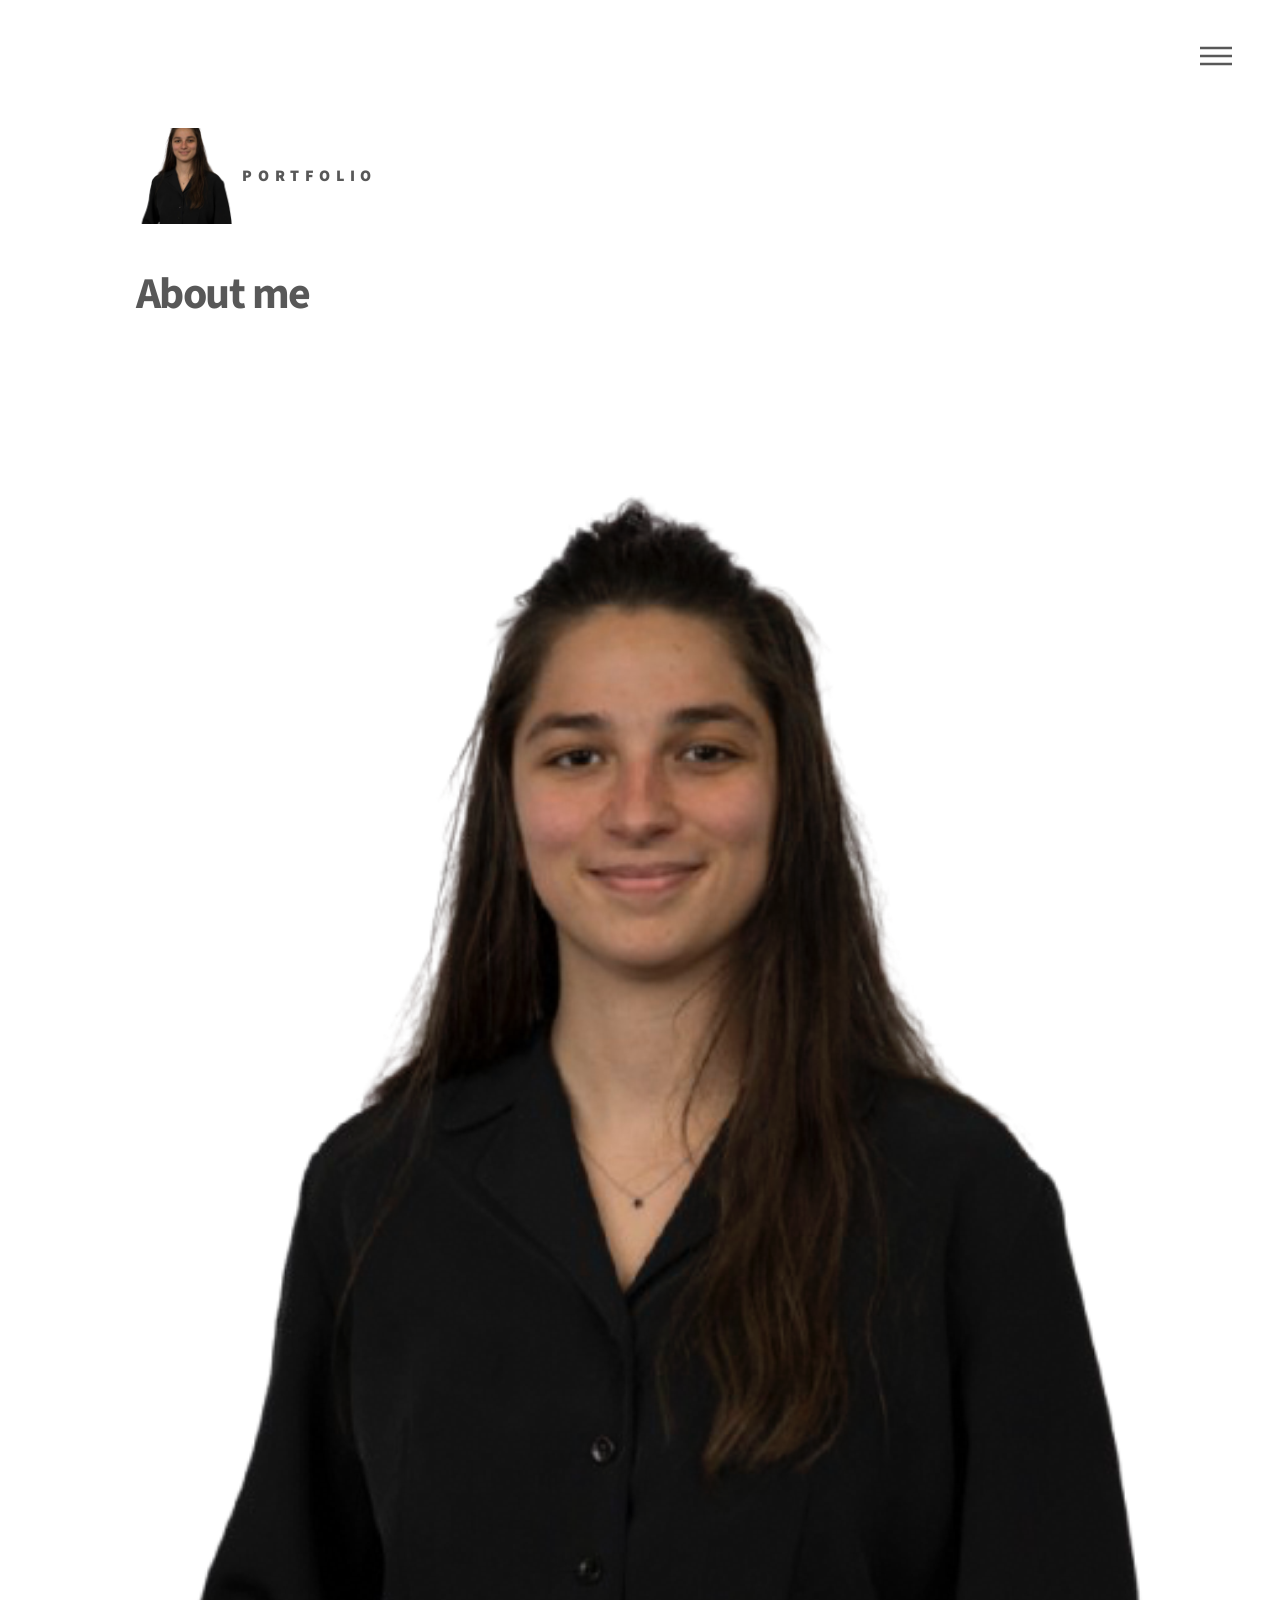
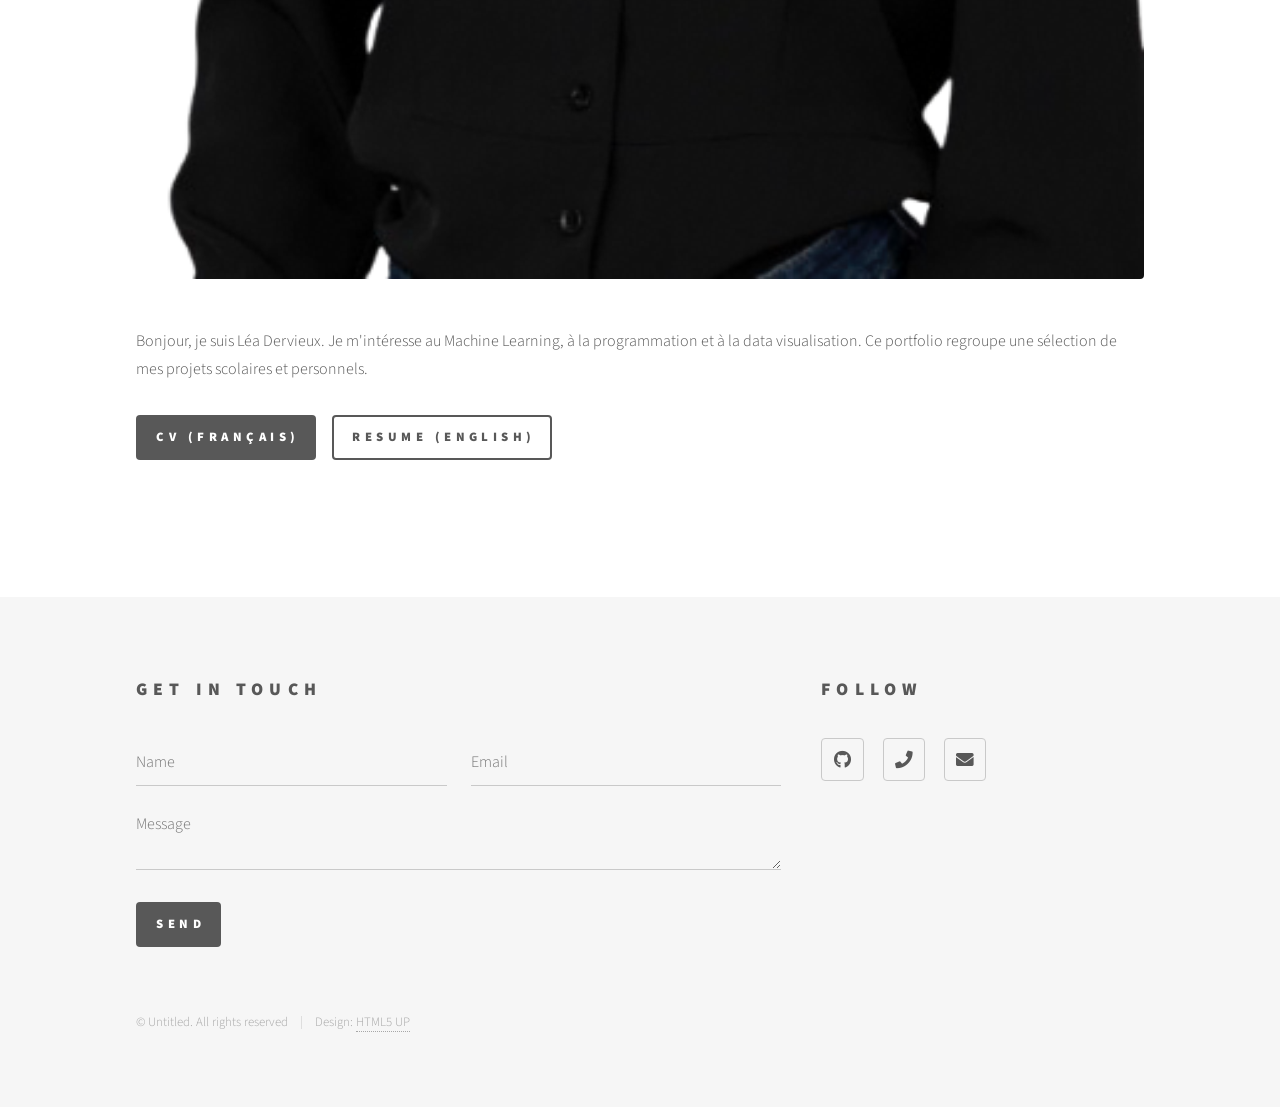
==== about.html @ 0066f22c "Add about.html for portfolio introduction" ====
<!DOCTYPE HTML>
<!--
	Phantom by HTML5 UP
	html5up.net | @ajlkn
	Free for personal and commercial use under the CCA 3.0 license (html5up.net/license)
-->
<html>
	<head>
		<title>About me - Portfolio Léa Dervieux</title>
		<meta charset="utf-8" />
		<meta name="viewport" content="width=device-width, initial-scale=1, user-scalable=no" />
		<link rel="stylesheet" href="assets/css/main.css" />
		<noscript><link rel="stylesheet" href="assets/css/noscript.css" /></noscript>
	</head>
	<body class="is-preload">
		<!-- Wrapper -->
			<div id="wrapper">

				<!-- Header -->
					<header id="header">
						<div class="inner">

							<!-- Logo -->
								<a href="index.html" class="logo">
									<span class="symbol"><img src="images/pic.png" alt="" /></span><span class="title">Portfolio</span>
								</a>

							<!-- Nav -->
								<nav>
									<ul>
										<li><a href="#menu">Menu</a></li>
									</ul>
								</nav>

						</div>
					</header>

				<!-- Menu -->
					<nav id="menu">
						<h2>Menu</h2>
						<ul>
							<li><a href="index.html">Home</a></li>
							<li><a href="about.html">About me</a></li>
							<li><a href="CV.pdf" target="_blank">French Resume</a></li>
							<li><a href="Resume-DERVIEUX.pdf" target="_blank">English Resume</a></li>
						</ul>
					</nav>

				<!-- Main -->
					<div id="main">
						<div class="inner">
							<header>
								<h1>About me</h1>
							</header>

							<span class="image main"><img src="images/pic.png" alt="" /></span>

							<p>
								<!-- Remplace ce texte par ta présentation : ton parcours, ce que tu étudies,
								     les domaines qui t'intéressent (Machine Learning, data, programmation...),
								     et ce que tu cherches (stage, alternance, contact...). -->
								Bonjour, je suis Léa Dervieux. Je m'intéresse au Machine Learning, à la
								programmation et à la data visualisation. Ce portfolio regroupe une sélection
								de mes projets scolaires et personnels.
							</p>

							<ul class="actions">
								<li><a href="CV.pdf" target="_blank" class="button primary">CV (français)</a></li>
								<li><a href="Resume-DERVIEUX.pdf" target="_blank" class="button">Resume (English)</a></li>
							</ul>
						</div>
					</div>

				<!-- Footer -->
					<footer id="footer">
						<div class="inner">
							<section>
								<h2>Get in touch</h2>
								<form method="post" action="#">
									<div class="fields">
										<div class="field half">
											<input type="text" name="name" id="name" placeholder="Name" />
										</div>
										<div class="field half">
											<input type="email" name="email" id="email" placeholder="Email" />
										</div>
										<div class="field">
											<textarea name="message" id="message" placeholder="Message"></textarea>
										</div>
									</div>
									<ul class="actions">
										<li><input type="submit" value="Send" class="primary" /></li>
									</ul>
								</form>
							</section>
							<section>
								<h2>Follow</h2>
								<ul class="icons">
									<li><a href="https://github.com/leadervieux" class="icon brands style2 fa-github" target="_blank"><span class="label">GitHub</span></a></li>
									<li><a href="#" class="icon solid style2 fa-phone"><span class="label">Phone</span></a></li>
									<li><a href="#" class="icon solid style2 fa-envelope"><span class="label">Email</span></a></li>
								</ul>
							</section>
							<ul class="copyright">
								<li>&copy; Untitled. All rights reserved</li><li>Design: <a href="http://html5up.net">HTML5 UP</a></li>
							</ul>
						</div>
					</footer>

			</div>

		<!-- Scripts -->
			<script src="assets/js/jquery.min.js"></script>
			<script src="assets/js/browser.min.js"></script>
			<script src="assets/js/breakpoints.min.js"></script>
			<script src="assets/js/util.js"></script>
			<script src="assets/js/main.js"></script>

	</body>
</html>
---- assets/css/main.css ----
@import url(fontawesome-all.min.css);
@import url("https://fonts.googleapis.com/css?family=Source+Sans+Pro:300,700,900");

/*
	Phantom by HTML5 UP
	html5up.net | @ajlkn
	Free for personal and commercial use under the CCA 3.0 license (html5up.net/license)
*/

html, body, div, span, applet, object,
iframe, h1, h2, h3, h4, h5, h6, p, blockquote,
pre, a, abbr, acronym, address, big, cite,
code, del, dfn, em, img, ins, kbd, q, s, samp,
small, strike, strong, sub, sup, tt, var, b,
u, i, center, dl, dt, dd, ol, ul, li, fieldset,
form, label, legend, table, caption, tbody,
tfoot, thead, tr, th, td, article, aside,
canvas, details, embed, figure, figcaption,
footer, header, hgroup, menu, nav, output, ruby,
section, summary, time, mark, audio, video {
	margin: 0;
	padding: 0;
	border: 0;
	font-size: 100%;
	font: inherit;
	vertical-align: baseline;}

article, aside, details, figcaption, figure,
footer, header, hgroup, menu, nav, section {
	display: block;}

body {
	line-height: 1;
}

ol, ul {
	list-style: none;
}

blockquote, q {
	quotes: none;
}

	blockquote:before, blockquote:after, q:before, q:after {
		content: '';
		content: none;
	}

table {
	border-collapse: collapse;
	border-spacing: 0;
}

body {
	-webkit-text-size-adjust: none;
}

mark {
	background-color: transparent;
	color: inherit;
}

input::-moz-focus-inner {
	border: 0;
	padding: 0;
}

input, select, textarea {
	-moz-appearance: none;
	-webkit-appearance: none;
	-ms-appearance: none;
	appearance: none;
}

/* Basic */

	@-ms-viewport {
		width: device-width;
	}

	body {
		-ms-overflow-style: scrollbar;
	}

	@media screen and (max-width: 480px) {

		html, body {
			min-width: 320px;
		}

	}

	html {
		box-sizing: border-box;
	}

	*, *:before, *:after {
		box-sizing: inherit;
	}

	body {
		background: #ffffff;
	}

		body.is-preload *, body.is-preload *:before, body.is-preload *:after {
			-moz-animation: none !important;
			-webkit-animation: none !important;
			-ms-animation: none !important;
			animation: none !important;
			-moz-transition: none !important;
			-webkit-transition: none !important;
			-ms-transition: none !important;
			transition: none !important;
		}

/* Type */

	body, input, select, textarea {
		color: #585858;
		font-family: "Source Sans Pro", Helvetica, sans-serif;
		font-size: 16pt;
		font-weight: 300;
		line-height: 1.75;
	}

		@media screen and (max-width: 1680px) {

			body, input, select, textarea {
				font-size: 14pt;
			}

		}

		@media screen and (max-width: 1280px) {

			body, input, select, textarea {
				font-size: 12pt;
			}

		}

	a {
		-moz-transition: border-bottom-color 0.2s ease, color 0.2s ease;
		-webkit-transition: border-bottom-color 0.2s ease, color 0.2s ease;
		-ms-transition: border-bottom-color 0.2s ease, color 0.2s ease;
		transition: border-bottom-color 0.2s ease, color 0.2s ease;
		text-decoration: none;
		color: #585858;
		border-bottom: dotted 1px rgba(88, 88, 88, 0.5);
	}

		a:hover {
			border-bottom-color: transparent;
			color: #f2849e !important;
		}

	strong, b {
		font-weight: 900;
	}

	em, i {
		font-style: italic;
	}

	p {
		margin: 0 0 2em 0;
	}

	h1 {
		font-size: 2.75em;
		font-weight: 700;
		line-height: 1.3;
		margin: 0 0 1em 0;
		letter-spacing: -0.035em;
	}

		h1 a {
			color: inherit;
		}

		@media screen and (max-width: 736px) {

			h1 {
				font-size: 2em;
				margin: 0 0 1em 0;
			}

		}

		@media screen and (max-width: 360px) {

			h1 {
				font-size: 1.75em;
			}

		}

	h2, h3, h4, h5, h6 {
		font-weight: 900;
		line-height: 1.5;
		margin: 0 0 2em 0;
		text-transform: uppercase;
		letter-spacing: 0.35em;
	}

		h2 a, h3 a, h4 a, h5 a, h6 a {
			color: inherit;
		}

	h2 {
		font-size: 1.1em;
	}

	h3 {
		font-size: 1em;
	}

	h4 {
		font-size: 0.8em;
	}

	h5 {
		font-size: 0.8em;
	}

	h6 {
		font-size: 0.8em;
	}

	@media screen and (max-width: 980px) {

		h1 br, h2 br, h3 br, h4 br, h5 br, h6 br {
			display: none;
		}

	}

	@media screen and (max-width: 736px) {

		h2 {
			font-size: 1em;
		}

		h3 {
			font-size: 0.8em;
		}

	}

	sub {
		font-size: 0.8em;
		position: relative;
		top: 0.5em;
	}

	sup {
		font-size: 0.8em;
		position: relative;
		top: -0.5em;
	}

	blockquote {
		border-left: solid 4px #c9c9c9;
		font-style: italic;
		margin: 0 0 2em 0;
		padding: 0.5em 0 0.5em 2em;
	}

	code {
		background: rgba(144, 144, 144, 0.075);
		border-radius: 4px;
		border: solid 1px #c9c9c9;
		font-family: "Courier New", monospace;
		font-size: 0.9em;
		margin: 0 0.25em;
		padding: 0.25em 0.65em;
	}

	pre {
		-webkit-overflow-scrolling: touch;
		font-family: "Courier New", monospace;
		font-size: 0.9em;
		margin: 0 0 2em 0;
	}

		pre code {
			display: block;
			line-height: 1.75;
			padding: 1em 1.5em;
			overflow-x: auto;
		}

	hr {
		border: 0;
		border-bottom: solid 1px #c9c9c9;
		margin: 2em 0;
	}

		hr.major {
			margin: 3em 0;
		}

	.align-left {
		text-align: left;
	}

	.align-center {
		text-align: center;
	}

	.align-right {
		text-align: right;
	}

/* Row */

	.row {
		display: flex;
		flex-wrap: wrap;
		box-sizing: border-box;
		align-items: stretch;
	}

		.row > * {
			box-sizing: border-box;
		}

		.row.gtr-uniform > * > :last-child {
			margin-bottom: 0;
		}

		.row.aln-left {
			justify-content: flex-start;
		}

		.row.aln-center {
			justify-content: center;
		}

		.row.aln-right {
			justify-content: flex-end;
		}

		.row.aln-top {
			align-items: flex-start;
		}

		.row.aln-middle {
			align-items: center;
		}

		.row.aln-bottom {
			align-items: flex-end;
		}

		.row > .imp {
			order: -1;
		}

		.row > .col-1 {
			width: 8.33333%;
		}

		.row > .off-1 {
			margin-left: 8.33333%;
		}

		.row > .col-2 {
			width: 16.66667%;
		}

		.row > .off-2 {
			margin-left: 16.66667%;
		}

		.row > .col-3 {
			width: 25%;
		}

		.row > .off-3 {
			margin-left: 25%;
		}

		.row > .col-4 {
			width: 33.33333%;
		}

		.row > .off-4 {
			margin-left: 33.33333%;
		}

		.row > .col-5 {
			width: 41.66667%;
		}

		.row > .off-5 {
			margin-left: 41.66667%;
		}

		.row > .col-6 {
			width: 50%;
		}

		.row > .off-6 {
			margin-left: 50%;
		}

		.row > .col-7 {
			width: 58.33333%;
		}

		.row > .off-7 {
			margin-left: 58.33333%;
		}

		.row > .col-8 {
			width: 66.66667%;
		}

		.row > .off-8 {
			margin-left: 66.66667%;
		}

		.row > .col-9 {
			width: 75%;
		}

		.row > .off-9 {
			margin-left: 75%;
		}

		.row > .col-10 {
			width: 83.33333%;
		}

		.row > .off-10 {
			margin-left: 83.33333%;
		}

		.row > .col-11 {
			width: 91.66667%;
		}

		.row > .off-11 {
			margin-left: 91.66667%;
		}

		.row > .col-12 {
			width: 100%;
		}

		.row > .off-12 {
			margin-left: 100%;
		}

		.row.gtr-0 {
			margin-top: 0;
			margin-left: 0em;
		}

			.row.gtr-0 > * {
				padding: 0 0 0 0em;
			}

			.row.gtr-0.gtr-uniform {
				margin-top: 0em;
			}

				.row.gtr-0.gtr-uniform > * {
					padding-top: 0em;
				}

		.row.gtr-25 {
			margin-top: 0;
			margin-left: -0.5em;
		}

			.row.gtr-25 > * {
				padding: 0 0 0 0.5em;
			}

			.row.gtr-25.gtr-uniform {
				margin-top: -0.5em;
			}

				.row.gtr-25.gtr-uniform > * {
					padding-top: 0.5em;
				}

		.row.gtr-50 {
			margin-top: 0;
			margin-left: -1em;
		}

			.row.gtr-50 > * {
				padding: 0 0 0 1em;
			}

			.row.gtr-50.gtr-uniform {
				margin-top: -1em;
			}

				.row.gtr-50.gtr-uniform > * {
					padding-top: 1em;
				}

		.row {
			margin-top: 0;
			margin-left: -2em;
		}

			.row > * {
				padding: 0 0 0 2em;
			}

			.row.gtr-uniform {
				margin-top: -2em;
			}

				.row.gtr-uniform > * {
					padding-top: 2em;
				}

		.row.gtr-150 {
			margin-top: 0;
			margin-left: -3em;
		}

			.row.gtr-150 > * {
				padding: 0 0 0 3em;
			}

			.row.gtr-150.gtr-uniform {
				margin-top: -3em;
			}

				.row.gtr-150.gtr-uniform > * {
					padding-top: 3em;
				}

		.row.gtr-200 {
			margin-top: 0;
			margin-left: -4em;
		}

			.row.gtr-200 > * {
				padding: 0 0 0 4em;
			}

			.row.gtr-200.gtr-uniform {
				margin-top: -4em;
			}

				.row.gtr-200.gtr-uniform > * {
					padding-top: 4em;
				}

		@media screen and (max-width: 1680px) {

			.row {
				display: flex;
				flex-wrap: wrap;
				box-sizing: border-box;
				align-items: stretch;
			}

				.row > * {
					box-sizing: border-box;
				}

				.row.gtr-uniform > * > :last-child {
					margin-bottom: 0;
				}

				.row.aln-left {
					justify-content: flex-start;
				}

				.row.aln-center {
					justify-content: center;
				}

				.row.aln-right {
					justify-content: flex-end;
				}

				.row.aln-top {
					align-items: flex-start;
				}

				.row.aln-middle {
					align-items: center;
				}

				.row.aln-bottom {
					align-items: flex-end;
				}

				.row > .imp-xlarge {
					order: -1;
				}

				.row > .col-1-xlarge {
					width: 8.33333%;
				}

				.row > .off-1-xlarge {
					margin-left: 8.33333%;
				}

				.row > .col-2-xlarge {
					width: 16.66667%;
				}

				.row > .off-2-xlarge {
					margin-left: 16.66667%;
				}

				.row > .col-3-xlarge {
					width: 25%;
				}

				.row > .off-3-xlarge {
					margin-left: 25%;
				}

				.row > .col-4-xlarge {
					width: 33.33333%;
				}

				.row > .off-4-xlarge {
					margin-left: 33.33333%;
				}

				.row > .col-5-xlarge {
					width: 41.66667%;
				}

				.row > .off-5-xlarge {
					margin-left: 41.66667%;
				}

				.row > .col-6-xlarge {
					width: 50%;
				}

				.row > .off-6-xlarge {
					margin-left: 50%;
				}

				.row > .col-7-xlarge {
					width: 58.33333%;
				}

				.row > .off-7-xlarge {
					margin-left: 58.33333%;
				}

				.row > .col-8-xlarge {
					width: 66.66667%;
				}

				.row > .off-8-xlarge {
					margin-left: 66.66667%;
				}

				.row > .col-9-xlarge {
					width: 75%;
				}

				.row > .off-9-xlarge {
					margin-left: 75%;
				}

				.row > .col-10-xlarge {
					width: 83.33333%;
				}

				.row > .off-10-xlarge {
					margin-left: 83.33333%;
				}

				.row > .col-11-xlarge {
					width: 91.66667%;
				}

				.row > .off-11-xlarge {
					margin-left: 91.66667%;
				}

				.row > .col-12-xlarge {
					width: 100%;
				}

				.row > .off-12-xlarge {
					margin-left: 100%;
				}

				.row.gtr-0 {
					margin-top: 0;
					margin-left: 0em;
				}

					.row.gtr-0 > * {
						padding: 0 0 0 0em;
					}

					.row.gtr-0.gtr-uniform {
						margin-top: 0em;
					}

						.row.gtr-0.gtr-uniform > * {
							padding-top: 0em;
						}

				.row.gtr-25 {
					margin-top: 0;
					margin-left: -0.5em;
				}

					.row.gtr-25 > * {
						padding: 0 0 0 0.5em;
					}

					.row.gtr-25.gtr-uniform {
						margin-top: -0.5em;
					}

						.row.gtr-25.gtr-uniform > * {
							padding-top: 0.5em;
						}

				.row.gtr-50 {
					margin-top: 0;
					margin-left: -1em;
				}

					.row.gtr-50 > * {
						padding: 0 0 0 1em;
					}

					.row.gtr-50.gtr-uniform {
						margin-top: -1em;
					}

						.row.gtr-50.gtr-uniform > * {
							padding-top: 1em;
						}

				.row {
					margin-top: 0;
					margin-left: -2em;
				}

					.row > * {
						padding: 0 0 0 2em;
					}

					.row.gtr-uniform {
						margin-top: -2em;
					}

						.row.gtr-uniform > * {
							padding-top: 2em;
						}

				.row.gtr-150 {
					margin-top: 0;
					margin-left: -3em;
				}

					.row.gtr-150 > * {
						padding: 0 0 0 3em;
					}

					.row.gtr-150.gtr-uniform {
						margin-top: -3em;
					}

						.row.gtr-150.gtr-uniform > * {
							padding-top: 3em;
						}

				.row.gtr-200 {
					margin-top: 0;
					margin-left: -4em;
				}

					.row.gtr-200 > * {
						padding: 0 0 0 4em;
					}

					.row.gtr-200.gtr-uniform {
						margin-top: -4em;
					}

						.row.gtr-200.gtr-uniform > * {
							padding-top: 4em;
						}

		}

		@media screen and (max-width: 1280px) {

			.row {
				display: flex;
				flex-wrap: wrap;
				box-sizing: border-box;
				align-items: stretch;
			}

				.row > * {
					box-sizing: border-box;
				}

				.row.gtr-uniform > * > :last-child {
					margin-bottom: 0;
				}

				.row.aln-left {
					justify-content: flex-start;
				}

				.row.aln-center {
					justify-content: center;
				}

				.row.aln-right {
					justify-content: flex-end;
				}

				.row.aln-top {
					align-items: flex-start;
				}

				.row.aln-middle {
					align-items: center;
				}

				.row.aln-bottom {
					align-items: flex-end;
				}

				.row > .imp-large {
					order: -1;
				}

				.row > .col-1-large {
					width: 8.33333%;
				}

				.row > .off-1-large {
					margin-left: 8.33333%;
				}

				.row > .col-2-large {
					width: 16.66667%;
				}

				.row > .off-2-large {
					margin-left: 16.66667%;
				}

				.row > .col-3-large {
					width: 25%;
				}

				.row > .off-3-large {
					margin-left: 25%;
				}

				.row > .col-4-large {
					width: 33.33333%;
				}

				.row > .off-4-large {
					margin-left: 33.33333%;
				}

				.row > .col-5-large {
					width: 41.66667%;
				}

				.row > .off-5-large {
					margin-left: 41.66667%;
				}

				.row > .col-6-large {
					width: 50%;
				}

				.row > .off-6-large {
					margin-left: 50%;
				}

				.row > .col-7-large {
					width: 58.33333%;
				}

				.row > .off-7-large {
					margin-left: 58.33333%;
				}

				.row > .col-8-large {
					width: 66.66667%;
				}

				.row > .off-8-large {
					margin-left: 66.66667%;
				}

				.row > .col-9-large {
					width: 75%;
				}

				.row > .off-9-large {
					margin-left: 75%;
				}

				.row > .col-10-large {
					width: 83.33333%;
				}

				.row > .off-10-large {
					margin-left: 83.33333%;
				}

				.row > .col-11-large {
					width: 91.66667%;
				}

				.row > .off-11-large {
					margin-left: 91.66667%;
				}

				.row > .col-12-large {
					width: 100%;
				}

				.row > .off-12-large {
					margin-left: 100%;
				}

				.row.gtr-0 {
					margin-top: 0;
					margin-left: 0em;
				}

					.row.gtr-0 > * {
						padding: 0 0 0 0em;
					}

					.row.gtr-0.gtr-uniform {
						margin-top: 0em;
					}

						.row.gtr-0.gtr-uniform > * {
							padding-top: 0em;
						}

				.row.gtr-25 {
					margin-top: 0;
					margin-left: -0.5em;
				}

					.row.gtr-25 > * {
						padding: 0 0 0 0.5em;
					}

					.row.gtr-25.gtr-uniform {
						margin-top: -0.5em;
					}

						.row.gtr-25.gtr-uniform > * {
							padding-top: 0.5em;
						}

				.row.gtr-50 {
					margin-top: 0;
					margin-left: -1em;
				}

					.row.gtr-50 > * {
						padding: 0 0 0 1em;
					}

					.row.gtr-50.gtr-uniform {
						margin-top: -1em;
					}

						.row.gtr-50.gtr-uniform > * {
							padding-top: 1em;
						}

				.row {
					margin-top: 0;
					margin-left: -2em;
				}

					.row > * {
						padding: 0 0 0 2em;
					}

					.row.gtr-uniform {
						margin-top: -2em;
					}

						.row.gtr-uniform > * {
							padding-top: 2em;
						}

				.row.gtr-150 {
					margin-top: 0;
					margin-left: -3em;
				}

					.row.gtr-150 > * {
						padding: 0 0 0 3em;
					}

					.row.gtr-150.gtr-uniform {
						margin-top: -3em;
					}

						.row.gtr-150.gtr-uniform > * {
							padding-top: 3em;
						}

				.row.gtr-200 {
					margin-top: 0;
					margin-left: -4em;
				}

					.row.gtr-200 > * {
						padding: 0 0 0 4em;
					}

					.row.gtr-200.gtr-uniform {
						margin-top: -4em;
					}

						.row.gtr-200.gtr-uniform > * {
							padding-top: 4em;
						}

		}

		@media screen and (max-width: 980px) {

			.row {
				display: flex;
				flex-wrap: wrap;
				box-sizing: border-box;
				align-items: stretch;
			}

				.row > * {
					box-sizing: border-box;
				}

				.row.gtr-uniform > * > :last-child {
					margin-bottom: 0;
				}

				.row.aln-left {
					justify-content: flex-start;
				}

				.row.aln-center {
					justify-content: center;
				}

				.row.aln-right {
					justify-content: flex-end;
				}

				.row.aln-top {
					align-items: flex-start;
				}

				.row.aln-middle {
					align-items: center;
				}

				.row.aln-bottom {
					align-items: flex-end;
				}

				.row > .imp-medium {
					order: -1;
				}

				.row > .col-1-medium {
					width: 8.33333%;
				}

				.row > .off-1-medium {
					margin-left: 8.33333%;
				}

				.row > .col-2-medium {
					width: 16.66667%;
				}

				.row > .off-2-medium {
					margin-left: 16.66667%;
				}

				.row > .col-3-medium {
					width: 25%;
				}

				.row > .off-3-medium {
					margin-left: 25%;
				}

				.row > .col-4-medium {
					width: 33.33333%;
				}

				.row > .off-4-medium {
					margin-left: 33.33333%;
				}

				.row > .col-5-medium {
					width: 41.66667%;
				}

				.row > .off-5-medium {
					margin-left: 41.66667%;
				}

				.row > .col-6-medium {
					width: 50%;
				}

				.row > .off-6-medium {
					margin-left: 50%;
				}

				.row > .col-7-medium {
					width: 58.33333%;
				}

				.row > .off-7-medium {
					margin-left: 58.33333%;
				}

				.row > .col-8-medium {
					width: 66.66667%;
				}

				.row > .off-8-medium {
					margin-left: 66.66667%;
				}

				.row > .col-9-medium {
					width: 75%;
				}

				.row > .off-9-medium {
					margin-left: 75%;
				}

				.row > .col-10-medium {
					width: 83.33333%;
				}

				.row > .off-10-medium {
					margin-left: 83.33333%;
				}

				.row > .col-11-medium {
					width: 91.66667%;
				}

				.row > .off-11-medium {
					margin-left: 91.66667%;
				}

				.row > .col-12-medium {
					width: 100%;
				}

				.row > .off-12-medium {
					margin-left: 100%;
				}

				.row.gtr-0 {
					margin-top: 0;
					margin-left: 0em;
				}

					.row.gtr-0 > * {
						padding: 0 0 0 0em;
					}

					.row.gtr-0.gtr-uniform {
						margin-top: 0em;
					}

						.row.gtr-0.gtr-uniform > * {
							padding-top: 0em;
						}

				.row.gtr-25 {
					margin-top: 0;
					margin-left: -0.375em;
				}

					.row.gtr-25 > * {
						padding: 0 0 0 0.375em;
					}

					.row.gtr-25.gtr-uniform {
						margin-top: -0.375em;
					}

						.row.gtr-25.gtr-uniform > * {
							padding-top: 0.375em;
						}

				.row.gtr-50 {
					margin-top: 0;
					margin-left: -0.75em;
				}

					.row.gtr-50 > * {
						padding: 0 0 0 0.75em;
					}

					.row.gtr-50.gtr-uniform {
						margin-top: -0.75em;
					}

						.row.gtr-50.gtr-uniform > * {
							padding-top: 0.75em;
						}

				.row {
					margin-top: 0;
					margin-left: -1.5em;
				}

					.row > * {
						padding: 0 0 0 1.5em;
					}

					.row.gtr-uniform {
						margin-top: -1.5em;
					}

						.row.gtr-uniform > * {
							padding-top: 1.5em;
						}

				.row.gtr-150 {
					margin-top: 0;
					margin-left: -2.25em;
				}

					.row.gtr-150 > * {
						padding: 0 0 0 2.25em;
					}

					.row.gtr-150.gtr-uniform {
						margin-top: -2.25em;
					}

						.row.gtr-150.gtr-uniform > * {
							padding-top: 2.25em;
						}

				.row.gtr-200 {
					margin-top: 0;
					margin-left: -3em;
				}

					.row.gtr-200 > * {
						padding: 0 0 0 3em;
					}

					.row.gtr-200.gtr-uniform {
						margin-top: -3em;
					}

						.row.gtr-200.gtr-uniform > * {
							padding-top: 3em;
						}

		}

		@media screen and (max-width: 736px) {

			.row {
				display: flex;
				flex-wrap: wrap;
				box-sizing: border-box;
				align-items: stretch;
			}

				.row > * {
					box-sizing: border-box;
				}

				.row.gtr-uniform > * > :last-child {
					margin-bottom: 0;
				}

				.row.aln-left {
					justify-content: flex-start;
				}

				.row.aln-center {
					justify-content: center;
				}

				.row.aln-right {
					justify-content: flex-end;
				}

				.row.aln-top {
					align-items: flex-start;
				}

				.row.aln-middle {
					align-items: center;
				}

				.row.aln-bottom {
					align-items: flex-end;
				}

				.row > .imp-small {
					order: -1;
				}

				.row > .col-1-small {
					width: 8.33333%;
				}

				.row > .off-1-small {
					margin-left: 8.33333%;
				}

				.row > .col-2-small {
					width: 16.66667%;
				}

				.row > .off-2-small {
					margin-left: 16.66667%;
				}

				.row > .col-3-small {
					width: 25%;
				}

				.row > .off-3-small {
					margin-left: 25%;
				}

				.row > .col-4-small {
					width: 33.33333%;
				}

				.row > .off-4-small {
					margin-left: 33.33333%;
				}

				.row > .col-5-small {
					width: 41.66667%;
				}

				.row > .off-5-small {
					margin-left: 41.66667%;
				}

				.row > .col-6-small {
					width: 50%;
				}

				.row > .off-6-small {
					margin-left: 50%;
				}

				.row > .col-7-small {
					width: 58.33333%;
				}

				.row > .off-7-small {
					margin-left: 58.33333%;
				}

				.row > .col-8-small {
					width: 66.66667%;
				}

				.row > .off-8-small {
					margin-left: 66.66667%;
				}

				.row > .col-9-small {
					width: 75%;
				}

				.row > .off-9-small {
					margin-left: 75%;
				}

				.row > .col-10-small {
					width: 83.33333%;
				}

				.row > .off-10-small {
					margin-left: 83.33333%;
				}

				.row > .col-11-small {
					width: 91.66667%;
				}

				.row > .off-11-small {
					margin-left: 91.66667%;
				}

				.row > .col-12-small {
					width: 100%;
				}

				.row > .off-12-small {
					margin-left: 100%;
				}

				.row.gtr-0 {
					margin-top: 0;
					margin-left: 0em;
				}

					.row.gtr-0 > * {
						padding: 0 0 0 0em;
					}

					.row.gtr-0.gtr-uniform {
						margin-top: 0em;
					}

						.row.gtr-0.gtr-uniform > * {
							padding-top: 0em;
						}

				.row.gtr-25 {
					margin-top: 0;
					margin-left: -0.25em;
				}

					.row.gtr-25 > * {
						padding: 0 0 0 0.25em;
					}

					.row.gtr-25.gtr-uniform {
						margin-top: -0.25em;
					}

						.row.gtr-25.gtr-uniform > * {
							padding-top: 0.25em;
						}

				.row.gtr-50 {
					margin-top: 0;
					margin-left: -0.5em;
				}

					.row.gtr-50 > * {
						padding: 0 0 0 0.5em;
					}

					.row.gtr-50.gtr-uniform {
						margin-top: -0.5em;
					}

						.row.gtr-50.gtr-uniform > * {
							padding-top: 0.5em;
						}

				.row {
					margin-top: 0;
					margin-left: -1em;
				}

					.row > * {
						padding: 0 0 0 1em;
					}

					.row.gtr-uniform {
						margin-top: -1em;
					}

						.row.gtr-uniform > * {
							padding-top: 1em;
						}

				.row.gtr-150 {
					margin-top: 0;
					margin-left: -1.5em;
				}

					.row.gtr-150 > * {
						padding: 0 0 0 1.5em;
					}

					.row.gtr-150.gtr-uniform {
						margin-top: -1.5em;
					}

						.row.gtr-150.gtr-uniform > * {
							padding-top: 1.5em;
						}

				.row.gtr-200 {
					margin-top: 0;
					margin-left: -2em;
				}

					.row.gtr-200 > * {
						padding: 0 0 0 2em;
					}

					.row.gtr-200.gtr-uniform {
						margin-top: -2em;
					}

						.row.gtr-200.gtr-uniform > * {
							padding-top: 2em;
						}

		}

		@media screen and (max-width: 480px) {

			.row {
				display: flex;
				flex-wrap: wrap;
				box-sizing: border-box;
				align-items: stretch;
			}

				.row > * {
					box-sizing: border-box;
				}

				.row.gtr-uniform > * > :last-child {
					margin-bottom: 0;
				}

				.row.aln-left {
					justify-content: flex-start;
				}

				.row.aln-center {
					justify-content: center;
				}

				.row.aln-right {
					justify-content: flex-end;
				}

				.row.aln-top {
					align-items: flex-start;
				}

				.row.aln-middle {
					align-items: center;
				}

				.row.aln-bottom {
					align-items: flex-end;
				}

				.row > .imp-xsmall {
					order: -1;
				}

				.row > .col-1-xsmall {
					width: 8.33333%;
				}

				.row > .off-1-xsmall {
					margin-left: 8.33333%;
				}

				.row > .col-2-xsmall {
					width: 16.66667%;
				}

				.row > .off-2-xsmall {
					margin-left: 16.66667%;
				}

				.row > .col-3-xsmall {
					width: 25%;
				}

				.row > .off-3-xsmall {
					margin-left: 25%;
				}

				.row > .col-4-xsmall {
					width: 33.33333%;
				}

				.row > .off-4-xsmall {
					margin-left: 33.33333%;
				}

				.row > .col-5-xsmall {
					width: 41.66667%;
				}

				.row > .off-5-xsmall {
					margin-left: 41.66667%;
				}

				.row > .col-6-xsmall {
					width: 50%;
				}

				.row > .off-6-xsmall {
					margin-left: 50%;
				}

				.row > .col-7-xsmall {
					width: 58.33333%;
				}

				.row > .off-7-xsmall {
					margin-left: 58.33333%;
				}

				.row > .col-8-xsmall {
					width: 66.66667%;
				}

				.row > .off-8-xsmall {
					margin-left: 66.66667%;
				}

				.row > .col-9-xsmall {
					width: 75%;
				}

				.row > .off-9-xsmall {
					margin-left: 75%;
				}

				.row > .col-10-xsmall {
					width: 83.33333%;
				}

				.row > .off-10-xsmall {
					margin-left: 83.33333%;
				}

				.row > .col-11-xsmall {
					width: 91.66667%;
				}

				.row > .off-11-xsmall {
					margin-left: 91.66667%;
				}

				.row > .col-12-xsmall {
					width: 100%;
				}

				.row > .off-12-xsmall {
					margin-left: 100%;
				}

				.row.gtr-0 {
					margin-top: 0;
					margin-left: 0em;
				}

					.row.gtr-0 > * {
						padding: 0 0 0 0em;
					}

					.row.gtr-0.gtr-uniform {
						margin-top: 0em;
					}

						.row.gtr-0.gtr-uniform > * {
							padding-top: 0em;
						}

				.row.gtr-25 {
					margin-top: 0;
					margin-left: -0.25em;
				}

					.row.gtr-25 > * {
						padding: 0 0 0 0.25em;
					}

					.row.gtr-25.gtr-uniform {
						margin-top: -0.25em;
					}

						.row.gtr-25.gtr-uniform > * {
							padding-top: 0.25em;
						}

				.row.gtr-50 {
					margin-top: 0;
					margin-left: -0.5em;
				}

					.row.gtr-50 > * {
						padding: 0 0 0 0.5em;
					}

					.row.gtr-50.gtr-uniform {
						margin-top: -0.5em;
					}

						.row.gtr-50.gtr-uniform > * {
							padding-top: 0.5em;
						}

				.row {
					margin-top: 0;
					margin-left: -1em;
				}

					.row > * {
						padding: 0 0 0 1em;
					}

					.row.gtr-uniform {
						margin-top: -1em;
					}

						.row.gtr-uniform > * {
							padding-top: 1em;
						}

				.row.gtr-150 {
					margin-top: 0;
					margin-left: -1.5em;
				}

					.row.gtr-150 > * {
						padding: 0 0 0 1.5em;
					}

					.row.gtr-150.gtr-uniform {
						margin-top: -1.5em;
					}

						.row.gtr-150.gtr-uniform > * {
							padding-top: 1.5em;
						}

				.row.gtr-200 {
					margin-top: 0;
					margin-left: -2em;
				}

					.row.gtr-200 > * {
						padding: 0 0 0 2em;
					}

					.row.gtr-200.gtr-uniform {
						margin-top: -2em;
					}

						.row.gtr-200.gtr-uniform > * {
							padding-top: 2em;
						}

		}

/* Section/Article */

	section.special, article.special {
		text-align: center;
	}

	header p {
		margin-top: -1em;
	}

	@media screen and (max-width: 736px) {

		header p {
			margin-top: 0;
		}

	}

/* Icon */

	.icon {
		text-decoration: none;
		border-bottom: none;
		position: relative;
	}

		.icon:before {
			-moz-osx-font-smoothing: grayscale;
			-webkit-font-smoothing: antialiased;
			display: inline-block;
			font-style: normal;
			font-variant: normal;
			text-rendering: auto;
			line-height: 1;
			text-transform: none !important;
			font-family: 'Font Awesome 5 Free';
			font-weight: 400;
		}

		.icon > .label {
			display: none;
		}

		.icon:before {
			line-height: inherit;
		}

		.icon.solid:before {
			font-weight: 900;
		}

		.icon.brands:before {
			font-family: 'Font Awesome 5 Brands';
		}

		.icon.style2 {
			-moz-transition: background-color 0.2s ease-in-out, color 0.2s ease-in-out, border-color 0.2s ease-in-out;
			-webkit-transition: background-color 0.2s ease-in-out, color 0.2s ease-in-out, border-color 0.2s ease-in-out;
			-ms-transition: background-color 0.2s ease-in-out, color 0.2s ease-in-out, border-color 0.2s ease-in-out;
			transition: background-color 0.2s ease-in-out, color 0.2s ease-in-out, border-color 0.2s ease-in-out;
			background-color: transparent;
			border: solid 1px #c9c9c9;
			border-radius: 4px;
			width: 2.65em;
			height: 2.65em;
			display: inline-block;
			text-align: center;
			line-height: 2.65em;
			color: inherit;
		}

			.icon.style2:before {
				font-size: 1.1em;
			}

			.icon.style2:hover {
				color: #f2849e;
				border-color: #f2849e;
			}

			.icon.style2:active {
				background-color: rgba(242, 132, 158, 0.1);
			}

/* List */

	ol {
		list-style: decimal;
		margin: 0 0 2em 0;
		padding-left: 1.25em;
	}

		ol li {
			padding-left: 0.25em;
		}

	ul {
		list-style: disc;
		margin: 0 0 2em 0;
		padding-left: 1em;
	}

		ul li {
			padding-left: 0.5em;
		}

		ul.alt {
			list-style: none;
			padding-left: 0;
		}

			ul.alt li {
				border-top: solid 1px #c9c9c9;
				padding: 0.5em 0;
			}

				ul.alt li:first-child {
					border-top: 0;
					padding-top: 0;
				}

	dl {
		margin: 0 0 2em 0;
	}

		dl dt {
			display: block;
			font-weight: 900;
			margin: 0 0 1em 0;
		}

		dl dd {
			margin-left: 2em;
		}

/* Actions */

	ul.actions {
		display: -moz-flex;
		display: -webkit-flex;
		display: -ms-flex;
		display: flex;
		cursor: default;
		list-style: none;
		margin-left: -1em;
		padding-left: 0;
	}

		ul.actions li {
			padding: 0 0 0 1em;
			vertical-align: middle;
		}

		ul.actions.special {
			-moz-justify-content: center;
			-webkit-justify-content: center;
			-ms-justify-content: center;
			justify-content: center;
			width: 100%;
			margin-left: 0;
		}

			ul.actions.special li:first-child {
				padding-left: 0;
			}

		ul.actions.stacked {
			-moz-flex-direction: column;
			-webkit-flex-direction: column;
			-ms-flex-direction: column;
			flex-direction: column;
			margin-left: 0;
		}

			ul.actions.stacked li {
				padding: 1.3em 0 0 0;
			}

				ul.actions.stacked li:first-child {
					padding-top: 0;
				}

		ul.actions.fit {
			width: calc(100% + 1em);
		}

			ul.actions.fit li {
				-moz-flex-grow: 1;
				-webkit-flex-grow: 1;
				-ms-flex-grow: 1;
				flex-grow: 1;
				-moz-flex-shrink: 1;
				-webkit-flex-shrink: 1;
				-ms-flex-shrink: 1;
				flex-shrink: 1;
				width: 100%;
			}

				ul.actions.fit li > * {
					width: 100%;
				}

			ul.actions.fit.stacked {
				width: 100%;
			}

		@media screen and (max-width: 480px) {

			ul.actions:not(.fixed) {
				-moz-flex-direction: column;
				-webkit-flex-direction: column;
				-ms-flex-direction: column;
				flex-direction: column;
				margin-left: 0;
				width: 100% !important;
			}

				ul.actions:not(.fixed) li {
					-moz-flex-grow: 1;
					-webkit-flex-grow: 1;
					-ms-flex-grow: 1;
					flex-grow: 1;
					-moz-flex-shrink: 1;
					-webkit-flex-shrink: 1;
					-ms-flex-shrink: 1;
					flex-shrink: 1;
					padding: 1em 0 0 0;
					text-align: center;
					width: 100%;
				}

					ul.actions:not(.fixed) li > * {
						width: 100%;
					}

					ul.actions:not(.fixed) li:first-child {
						padding-top: 0;
					}

					ul.actions:not(.fixed) li input[type="submit"],
					ul.actions:not(.fixed) li input[type="reset"],
					ul.actions:not(.fixed) li input[type="button"],
					ul.actions:not(.fixed) li button,
					ul.actions:not(.fixed) li .button {
						width: 100%;
					}

						ul.actions:not(.fixed) li input[type="submit"].icon:before,
						ul.actions:not(.fixed) li input[type="reset"].icon:before,
						ul.actions:not(.fixed) li input[type="button"].icon:before,
						ul.actions:not(.fixed) li button.icon:before,
						ul.actions:not(.fixed) li .button.icon:before {
							margin-left: -0.5rem;
						}

		}

/* Icons */

	ul.icons {
		cursor: default;
		list-style: none;
		padding-left: 0;
		margin: -1em 0 2em -1em;
	}

		ul.icons li {
			display: inline-block;
			padding: 1em 0 0 1em;
		}

/* Form */

	form {
		margin: 0 0 2em 0;
		overflow-x: hidden;
	}

		form > :last-child {
			margin-bottom: 0;
		}

		form > .fields {
			display: -moz-flex;
			display: -webkit-flex;
			display: -ms-flex;
			display: flex;
			-moz-flex-wrap: wrap;
			-webkit-flex-wrap: wrap;
			-ms-flex-wrap: wrap;
			flex-wrap: wrap;
			width: calc(100% + 3em);
			margin: -1.5em 0 2em -1.5em;
		}

			form > .fields > .field {
				-moz-flex-grow: 0;
				-webkit-flex-grow: 0;
				-ms-flex-grow: 0;
				flex-grow: 0;
				-moz-flex-shrink: 0;
				-webkit-flex-shrink: 0;
				-ms-flex-shrink: 0;
				flex-shrink: 0;
				padding: 1.5em 0 0 1.5em;
				width: calc(100% - 1.5em);
			}

				form > .fields > .field.half {
					width: calc(50% - 0.75em);
				}

				form > .fields > .field.third {
					width: calc(100%/3 - 0.5em);
				}

				form > .fields > .field.quarter {
					width: calc(25% - 0.375em);
				}

		@media screen and (max-width: 480px) {

			form > .fields {
				width: calc(100% + 3em);
				margin: -1.5em 0 2em -1.5em;
			}

				form > .fields > .field {
					padding: 1.5em 0 0 1.5em;
					width: calc(100% - 1.5em);
				}

					form > .fields > .field.half {
						width: calc(100% - 1.5em);
					}

					form > .fields > .field.third {
						width: calc(100% - 1.5em);
					}

					form > .fields > .field.quarter {
						width: calc(100% - 1.5em);
					}

		}

	label {
		display: block;
		font-size: 0.9em;
		font-weight: 900;
		margin: 0 0 1em 0;
	}

	input[type="text"],
	input[type="password"],
	input[type="email"],
	input[type="tel"],
	select,
	textarea {
		-moz-appearance: none;
		-webkit-appearance: none;
		-ms-appearance: none;
		appearance: none;
		background-color: transparent;
		border: none;
		border-radius: 0;
		border-bottom: solid 1px #c9c9c9;
		color: inherit;
		display: block;
		outline: 0;
		padding: 0;
		text-decoration: none;
		width: 100%;
	}

		input[type="text"]:invalid,
		input[type="password"]:invalid,
		input[type="email"]:invalid,
		input[type="tel"]:invalid,
		select:invalid,
		textarea:invalid {
			box-shadow: none;
		}

		input[type="text"]:focus,
		input[type="password"]:focus,
		input[type="email"]:focus,
		input[type="tel"]:focus,
		select:focus,
		textarea:focus {
			border-bottom-color: #f2849e;
			box-shadow: inset 0 -1px 0 0 #f2849e;
		}

	select {
		background-image: url("data:image/svg+xml;charset=utf8,%3Csvg xmlns='http://www.w3.org/2000/svg' width='40' height='40' preserveAspectRatio='none' viewBox='0 0 40 40'%3E%3Cpath d='M9.4,12.3l10.4,10.4l10.4-10.4c0.2-0.2,0.5-0.4,0.9-0.4c0.3,0,0.6,0.1,0.9,0.4l3.3,3.3c0.2,0.2,0.4,0.5,0.4,0.9 c0,0.4-0.1,0.6-0.4,0.9L20.7,31.9c-0.2,0.2-0.5,0.4-0.9,0.4c-0.3,0-0.6-0.1-0.9-0.4L4.3,17.3c-0.2-0.2-0.4-0.5-0.4-0.9 c0-0.4,0.1-0.6,0.4-0.9l3.3-3.3c0.2-0.2,0.5-0.4,0.9-0.4S9.1,12.1,9.4,12.3z' fill='%23c9c9c9' /%3E%3C/svg%3E");
		background-size: 1.25rem;
		background-repeat: no-repeat;
		background-position: calc(100% - 1rem) center;
		height: 3em;
		padding-right: 3em;
		text-overflow: ellipsis;
	}

		select option {
			background: #ffffff;
		}

		select:focus::-ms-value {
			background-color: transparent;
		}

		select::-ms-expand {
			display: none;
		}

	input[type="text"],
	input[type="password"],
	input[type="email"],
	select {
		height: 3em;
	}

	textarea {
		padding: 0;
		min-height: 3.75em;
	}

	input[type="checkbox"],
	input[type="radio"] {
		-moz-appearance: none;
		-webkit-appearance: none;
		-ms-appearance: none;
		appearance: none;
		display: block;
		float: left;
		margin-right: -2em;
		opacity: 0;
		width: 1em;
		z-index: -1;
	}

		input[type="checkbox"] + label,
		input[type="radio"] + label {
			text-decoration: none;
			color: #585858;
			cursor: pointer;
			display: inline-block;
			font-size: 1em;
			font-weight: 300;
			padding-left: 2.55em;
			padding-right: 0.75em;
			position: relative;
		}

			input[type="checkbox"] + label:before,
			input[type="radio"] + label:before {
				-moz-osx-font-smoothing: grayscale;
				-webkit-font-smoothing: antialiased;
				display: inline-block;
				font-style: normal;
				font-variant: normal;
				text-rendering: auto;
				line-height: 1;
				text-transform: none !important;
				font-family: 'Font Awesome 5 Free';
				font-weight: 900;
			}

			input[type="checkbox"] + label:before,
			input[type="radio"] + label:before {
				border-radius: 4px;
				border: solid 1px #c9c9c9;
				content: '';
				display: inline-block;
				font-size: 0.8em;
				height: 2.25em;
				left: 0;
				line-height: 2.25em;
				position: absolute;
				text-align: center;
				top: 0;
				width: 2.25em;
			}

		input[type="checkbox"]:checked + label:before,
		input[type="radio"]:checked + label:before {
			background: #585858;
			border-color: #585858;
			color: #ffffff;
			content: '\f00c';
		}

		input[type="checkbox"]:focus + label:before,
		input[type="radio"]:focus + label:before {
			border-color: #f2849e;
			box-shadow: 0 0 0 1px #f2849e;
		}

	input[type="checkbox"] + label:before {
		border-radius: 4px;
	}

	input[type="radio"] + label:before {
		border-radius: 100%;
	}

/* Box */

	.box {
		border-radius: 4px;
		border: solid 1px #c9c9c9;
		margin-bottom: 2em;
		padding: 1.5em;
	}

		.box > :last-child,
		.box > :last-child > :last-child,
		.box > :last-child > :last-child > :last-child {
			margin-bottom: 0;
		}

		.box.alt {
			border: 0;
			border-radius: 0;
			padding: 0;
		}

/* Image */

	.image {
		border-radius: 4px;
		border: 0;
		display: inline-block;
		position: relative;
	}

		.image img {
			border-radius: 4px;
			display: block;
		}

		.image.left, .image.right {
			max-width: 40%;
		}

			.image.left img, .image.right img {
				width: 100%;
			}

		.image.left {
			float: left;
			padding: 0 1.5em 1em 0;
			top: 0.25em;
		}

		.image.right {
			float: right;
			padding: 0 0 1em 1.5em;
			top: 0.25em;
		}

		.image.fit {
			display: block;
			margin: 0 0 2em 0;
			width: 100%;
		}

			.image.fit img {
				width: 100%;
			}

		.image.main {
			display: block;
			margin: 0 0 3em 0;
			width: 100%;
		}

			.image.main img {
				width: 100%;
			}

			@media screen and (max-width: 736px) {

				.image.main {
					margin: 0 0 2em 0;
				}

			}

/* Table */

	.table-wrapper {
		-webkit-overflow-scrolling: touch;
		overflow-x: auto;
	}

	table {
		margin: 0 0 2em 0;
		width: 100%;
	}

		table tbody tr {
			border: solid 1px #c9c9c9;
			border-left: 0;
			border-right: 0;
		}

			table tbody tr:nth-child(2n + 1) {
				background-color: rgba(144, 144, 144, 0.075);
			}

		table td {
			padding: 0.75em 0.75em;
		}

		table th {
			font-size: 0.9em;
			font-weight: 900;
			padding: 0 0.75em 0.75em 0.75em;
			text-align: left;
		}

		table thead {
			border-bottom: solid 2px #c9c9c9;
		}

		table tfoot {
			border-top: solid 2px #c9c9c9;
		}

		table.alt {
			border-collapse: separate;
		}

			table.alt tbody tr td {
				border: solid 1px #c9c9c9;
				border-left-width: 0;
				border-top-width: 0;
			}

				table.alt tbody tr td:first-child {
					border-left-width: 1px;
				}

			table.alt tbody tr:first-child td {
				border-top-width: 1px;
			}

			table.alt thead {
				border-bottom: 0;
			}

			table.alt tfoot {
				border-top: 0;
			}

/* Button */

	input[type="submit"],
	input[type="reset"],
	input[type="button"],
	button,
	.button {
		-moz-appearance: none;
		-webkit-appearance: none;
		-ms-appearance: none;
		appearance: none;
		-moz-transition: background-color 0.2s ease-in-out, color 0.2s ease-in-out, box-shadow 0.2s ease-in-out;
		-webkit-transition: background-color 0.2s ease-in-out, color 0.2s ease-in-out, box-shadow 0.2s ease-in-out;
		-ms-transition: background-color 0.2s ease-in-out, color 0.2s ease-in-out, box-shadow 0.2s ease-in-out;
		transition: background-color 0.2s ease-in-out, color 0.2s ease-in-out, box-shadow 0.2s ease-in-out;
		background-color: transparent;
		border-radius: 4px;
		border: 0;
		box-shadow: inset 0 0 0 2px #585858;
		color: #585858 !important;
		cursor: pointer;
		display: inline-block;
		font-size: 0.8em;
		font-weight: 900;
		height: 3.5em;
		letter-spacing: 0.35em;
		line-height: 3.45em;
		overflow: hidden;
		padding: 0 1.25em 0 1.6em;
		text-align: center;
		text-decoration: none;
		text-overflow: ellipsis;
		text-transform: uppercase;
		white-space: nowrap;
	}

		input[type="submit"].icon:before,
		input[type="reset"].icon:before,
		input[type="button"].icon:before,
		button.icon:before,
		.button.icon:before {
			margin-right: 0.5em;
		}

		input[type="submit"].fit,
		input[type="reset"].fit,
		input[type="button"].fit,
		button.fit,
		.button.fit {
			width: 100%;
		}

		input[type="submit"]:hover,
		input[type="reset"]:hover,
		input[type="button"]:hover,
		button:hover,
		.button:hover {
			color: #f2849e !important;
			box-shadow: inset 0 0 0 2px #f2849e;
		}

		input[type="submit"]:active,
		input[type="reset"]:active,
		input[type="button"]:active,
		button:active,
		.button:active {
			background-color: rgba(242, 132, 158, 0.1);
		}

		input[type="submit"].small,
		input[type="reset"].small,
		input[type="button"].small,
		button.small,
		.button.small {
			font-size: 0.6em;
		}

		input[type="submit"].large,
		input[type="reset"].large,
		input[type="button"].large,
		button.large,
		.button.large {
			font-size: 1em;
		}

		input[type="submit"].primary,
		input[type="reset"].primary,
		input[type="button"].primary,
		button.primary,
		.button.primary {
			box-shadow: none;
			background-color: #585858;
			color: #ffffff !important;
		}

			input[type="submit"].primary:hover,
			input[type="reset"].primary:hover,
			input[type="button"].primary:hover,
			button.primary:hover,
			.button.primary:hover {
				background-color: #f2849e;
			}

			input[type="submit"].primary:active,
			input[type="reset"].primary:active,
			input[type="button"].primary:active,
			button.primary:active,
			.button.primary:active {
				background-color: #ee5f81;
			}

		input[type="submit"].disabled, input[type="submit"]:disabled,
		input[type="reset"].disabled,
		input[type="reset"]:disabled,
		input[type="button"].disabled,
		input[type="button"]:disabled,
		button.disabled,
		button:disabled,
		.button.disabled,
		.button:disabled {
			pointer-events: none;
			opacity: 0.25;
		}

/* Tiles */

	.tiles {
		display: -moz-flex;
		display: -webkit-flex;
		display: -ms-flex;
		display: flex;
		-moz-flex-wrap: wrap;
		-webkit-flex-wrap: wrap;
		-ms-flex-wrap: wrap;
		flex-wrap: wrap;
		postiion: relative;
		margin: -2.5em 0 0 -2.5em;
	}

		.tiles article {
			-moz-transition: -moz-transform 0.5s ease, opacity 0.5s ease;
			-webkit-transition: -webkit-transform 0.5s ease, opacity 0.5s ease;
			-ms-transition: -ms-transform 0.5s ease, opacity 0.5s ease;
			transition: transform 0.5s ease, opacity 0.5s ease;
			position: relative;
			width: calc(33.33333% - 2.5em);
			margin: 2.5em 0 0 2.5em;
		}

			.tiles article > .image {
				-moz-transition: -moz-transform 0.5s ease;
				-webkit-transition: -webkit-transform 0.5s ease;
				-ms-transition: -ms-transform 0.5s ease;
				transition: transform 0.5s ease;
				position: relative;
				display: block;
				width: 100%;
				border-radius: 4px;
				overflow: hidden;
			}

				.tiles article > .image img {
					display: block;
					width: 100%;
				}

				.tiles article > .image:before {
					pointer-events: none;
					-moz-transition: background-color 0.5s ease, opacity 0.5s ease;
					-webkit-transition: background-color 0.5s ease, opacity 0.5s ease;
					-ms-transition: background-color 0.5s ease, opacity 0.5s ease;
					transition: background-color 0.5s ease, opacity 0.5s ease;
					content: '';
					display: block;
					position: absolute;
					top: 0;
					left: 0;
					width: 100%;
					height: 100%;
					opacity: 1.0;
					z-index: 1;
					opacity: 0.8;
				}

				.tiles article > .image:after {
					pointer-events: none;
					-moz-transition: opacity 0.5s ease;
					-webkit-transition: opacity 0.5s ease;
					-ms-transition: opacity 0.5s ease;
					transition: opacity 0.5s ease;
					content: '';
					display: block;
					position: absolute;
					top: 0;
					left: 0;
					width: 100%;
					height: 100%;
					background-image: url("data:image/svg+xml;charset=utf8,%3Csvg xmlns='http://www.w3.org/2000/svg' width='100' height='100' viewBox='0 0 100 100' preserveAspectRatio='none'%3E%3Cstyle%3Eline %7B stroke-width: 0.25px%3B stroke: %23ffffff%3B %7D%3C/style%3E%3Cline x1='0' y1='0' x2='100' y2='100' /%3E%3Cline x1='100' y1='0' x2='0' y2='100' /%3E%3C/svg%3E");
					background-position: center;
					background-repeat: no-repeat;
					background-size: 100% 100%;
					opacity: 0.25;
					z-index: 2;
				}

			.tiles article > a {
				display: -moz-flex;
				display: -webkit-flex;
				display: -ms-flex;
				display: flex;
				-moz-flex-direction: column;
				-webkit-flex-direction: column;
				-ms-flex-direction: column;
				flex-direction: column;
				-moz-align-items: center;
				-webkit-align-items: center;
				-ms-align-items: center;
				align-items: center;
				-moz-justify-content: center;
				-webkit-justify-content: center;
				-ms-justify-content: center;
				justify-content: center;
				-moz-transition: background-color 0.5s ease, -moz-transform 0.5s ease;
				-webkit-transition: background-color 0.5s ease, -webkit-transform 0.5s ease;
				-ms-transition: background-color 0.5s ease, -ms-transform 0.5s ease;
				transition: background-color 0.5s ease, transform 0.5s ease;
				position: absolute;
				top: 0;
				left: 0;
				width: 100%;
				height: 100%;
				padding: 1em;
				border-radius: 4px;
				border-bottom: 0;
				color: #ffffff;
				text-align: center;
				text-decoration: none;
				z-index: 3;
			}

				.tiles article > a > :last-child {
					margin: 0;
				}

				.tiles article > a:hover {
					color: #ffffff !important;
				}

				.tiles article > a h2 {
					margin: 0;
				}

				.tiles article > a .content {
					-moz-transition: max-height 0.5s ease, opacity 0.5s ease;
					-webkit-transition: max-height 0.5s ease, opacity 0.5s ease;
					-ms-transition: max-height 0.5s ease, opacity 0.5s ease;
					transition: max-height 0.5s ease, opacity 0.5s ease;
					width: 100%;
					max-height: 0;
					line-height: 1.5;
					margin-top: 0.35em;
					opacity: 0;
				}

					.tiles article > a .content > :last-child {
						margin-bottom: 0;
					}

			.tiles article.style1 > .image:before {
				background-color: #f2849e;
			}

			.tiles article.style2 > .image:before {
				background-color: #7ecaf6;
			}

			.tiles article.style3 > .image:before {
				background-color: #7bd0c1;
			}

			.tiles article.style4 > .image:before {
				background-color: #c75b9b;
			}

			.tiles article.style5 > .image:before {
				background-color: #ae85ca;
			}

			.tiles article.style6 > .image:before {
				background-color: #8499e7;
			}

			body:not(.is-touch) .tiles article:hover > .image {
				-moz-transform: scale(1.1);
				-webkit-transform: scale(1.1);
				-ms-transform: scale(1.1);
				transform: scale(1.1);
			}

				body:not(.is-touch) .tiles article:hover > .image:before {
					background-color: #333333;
					opacity: 0.35;
				}

				body:not(.is-touch) .tiles article:hover > .image:after {
					opacity: 0;
				}

			body:not(.is-touch) .tiles article:hover .content {
				max-height: 15em;
				opacity: 1;
			}

		* + .tiles {
			margin-top: 2em;
		}

		body.is-preload .tiles article {
			-moz-transform: scale(0.9);
			-webkit-transform: scale(0.9);
			-ms-transform: scale(0.9);
			transform: scale(0.9);
			opacity: 0;
		}

		body.is-touch .tiles article .content {
			max-height: 15em;
			opacity: 1;
		}

		@media screen and (max-width: 1280px) {

			.tiles {
				margin: -1.25em 0 0 -1.25em;
			}

				.tiles article {
					width: calc(33.33333% - 1.25em);
					margin: 1.25em 0 0 1.25em;
				}

		}

		@media screen and (max-width: 980px) {

			.tiles {
				margin: -2.5em 0 0 -2.5em;
			}

				.tiles article {
					width: calc(50% - 2.5em);
					margin: 2.5em 0 0 2.5em;
				}

		}

		@media screen and (max-width: 736px) {

			.tiles {
				margin: -1.25em 0 0 -1.25em;
			}

				.tiles article {
					width: calc(50% - 1.25em);
					margin: 1.25em 0 0 1.25em;
				}

					.tiles article:hover > .image {
						-moz-transform: scale(1.0);
						-webkit-transform: scale(1.0);
						-ms-transform: scale(1.0);
						transform: scale(1.0);
					}

		}

		@media screen and (max-width: 480px) {

			.tiles {
				margin: 0;
			}

				.tiles article {
					width: 100%;
					margin: 1.25em 0 0 0;
				}

		}

/* Header */

	#header {
		padding: 8em 0 0.1em 0 ;
	}

		#header .logo {
			display: block;
			border-bottom: 0;
			color: inherit;
			font-weight: 900;
			letter-spacing: 0.35em;
			margin: 0 0 2.5em 0;
			text-decoration: none;
			text-transform: uppercase;
			display: inline-block;
		}

			#header .logo > * {
				display: inline-block;
				vertical-align: middle;
			}

			#header .logo .symbol {
				margin-right: 0.65em;
			}

				#header .logo .symbol img {
					display: block;
					width: 6em;
					height: 6em;
					object-fit: cover;
				}

		#header nav {
			position: fixed;
			right: 2em;
			top: 2em;
			z-index: 10000;
		}

			#header nav ul {
				display: -moz-flex;
				display: -webkit-flex;
				display: -ms-flex;
				display: flex;
				-moz-align-items: center;
				-webkit-align-items: center;
				-ms-align-items: center;
				align-items: center;
				list-style: none;
				margin: 0;
				padding: 0;
			}

				#header nav ul li {
					display: block;
					padding: 0;
				}

					#header nav ul li a {
						display: block;
						position: relative;
						height: 3em;
						line-height: 3em;
						padding: 0 1.5em;
						background-color: rgba(255, 255, 255, 0.5);
						border-radius: 4px;
						border: 0;
						font-size: 0.8em;
						font-weight: 900;
						letter-spacing: 0.35em;
						text-transform: uppercase;
					}

					#header nav ul li a[href="#menu"] {
						-webkit-tap-highlight-color: transparent;
						width: 4em;
						text-indent: 4em;
						font-size: 1em;
						overflow: hidden;
						padding: 0;
						white-space: nowrap;
					}

						#header nav ul li a[href="#menu"]:before, #header nav ul li a[href="#menu"]:after {
							-moz-transition: opacity 0.2s ease;
							-webkit-transition: opacity 0.2s ease;
							-ms-transition: opacity 0.2s ease;
							transition: opacity 0.2s ease;
							content: '';
							display: block;
							position: absolute;
							top: 0;
							left: 0;
							width: 100%;
							height: 100%;
							background-position: center;
							background-repeat: no-repeat;
							background-size: 2em 2em;
						}

						#header nav ul li a[href="#menu"]:before {
							background-image: url("data:image/svg+xml;charset=utf8,%3Csvg xmlns='http://www.w3.org/2000/svg' width='100' height='100' viewBox='0 0 100 100' preserveAspectRatio='none'%3E%3Cstyle%3Eline %7B stroke-width: 8px%3B stroke: %23f2849e%3B %7D%3C/style%3E%3Cline x1='0' y1='25' x2='100' y2='25' /%3E%3Cline x1='0' y1='50' x2='100' y2='50' /%3E%3Cline x1='0' y1='75' x2='100' y2='75' /%3E%3C/svg%3E");
							opacity: 0;
						}

						#header nav ul li a[href="#menu"]:after {
							background-image: url("data:image/svg+xml;charset=utf8,%3Csvg xmlns='http://www.w3.org/2000/svg' width='100' height='100' viewBox='0 0 100 100' preserveAspectRatio='none'%3E%3Cstyle%3Eline %7B stroke-width: 8px%3B stroke: %23585858%3B %7D%3C/style%3E%3Cline x1='0' y1='25' x2='100' y2='25' /%3E%3Cline x1='0' y1='50' x2='100' y2='50' /%3E%3Cline x1='0' y1='75' x2='100' y2='75' /%3E%3C/svg%3E");
							opacity: 1;
						}

						#header nav ul li a[href="#menu"]:hover:before {
							opacity: 1;
						}

						#header nav ul li a[href="#menu"]:hover:after {
							opacity: 0;
						}

		@media screen and (max-width: 736px) {

			#header {
				padding: 4em 0 0.1em 0 ;
			}

				#header nav {
					right: 0.5em;
					top: 0.5em;
				}

					#header nav ul li a[href="#menu"]:before, #header nav ul li a[href="#menu"]:after {
						background-size: 1.5em 1.5em;
					}

		}

/* Menu */

	#wrapper {
		-moz-transition: opacity 0.45s ease;
		-webkit-transition: opacity 0.45s ease;
		-ms-transition: opacity 0.45s ease;
		transition: opacity 0.45s ease;
		opacity: 1;
	}

	#menu {
		-moz-transform: translateX(22em);
		-webkit-transform: translateX(22em);
		-ms-transform: translateX(22em);
		transform: translateX(22em);
		-moz-transition: -moz-transform 0.45s ease, visibility 0.45s;
		-webkit-transition: -webkit-transform 0.45s ease, visibility 0.45s;
		-ms-transition: -ms-transform 0.45s ease, visibility 0.45s;
		transition: transform 0.45s ease, visibility 0.45s;
		position: fixed;
		top: 0;
		right: 0;
		width: 22em;
		max-width: 80%;
		height: 100%;
		-webkit-overflow-scrolling: touch;
		background: #585858;
		color: #ffffff;
		cursor: default;
		visibility: hidden;
		z-index: 10002;
	}

		#menu > .inner {
			-moz-transition: opacity 0.45s ease;
			-webkit-transition: opacity 0.45s ease;
			-ms-transition: opacity 0.45s ease;
			transition: opacity 0.45s ease;
			-webkit-overflow-scrolling: touch;
			position: absolute;
			top: 0;
			left: 0;
			width: 100%;
			height: 100%;
			padding: 2.75em;
			opacity: 0;
			overflow-y: auto;
		}

			#menu > .inner > ul {
				list-style: none;
				margin: 0 0 1em 0;
				padding: 0;
			}

				#menu > .inner > ul > li {
					padding: 0;
					border-top: solid 1px rgba(255, 255, 255, 0.15);
				}

					#menu > .inner > ul > li a {
						display: block;
						padding: 1em 0;
						line-height: 1.5;
						border: 0;
						color: inherit;
					}

					#menu > .inner > ul > li:first-child {
						border-top: 0;
						margin-top: -1em;
					}

		#menu > .close {
			-moz-transition: opacity 0.45s ease, -moz-transform 0.45s ease;
			-webkit-transition: opacity 0.45s ease, -webkit-transform 0.45s ease;
			-ms-transition: opacity 0.45s ease, -ms-transform 0.45s ease;
			transition: opacity 0.45s ease, transform 0.45s ease;
			-moz-transform: scale(0.25) rotate(180deg);
			-webkit-transform: scale(0.25) rotate(180deg);
			-ms-transform: scale(0.25) rotate(180deg);
			transform: scale(0.25) rotate(180deg);
			-webkit-tap-highlight-color: transparent;
			display: block;
			position: absolute;
			top: 2em;
			left: -6em;
			width: 6em;
			text-indent: 6em;
			height: 3em;
			border: 0;
			font-size: 1em;
			opacity: 0;
			overflow: hidden;
			padding: 0;
			white-space: nowrap;
		}

			#menu > .close:before, #menu > .close:after {
				-moz-transition: opacity 0.2s ease;
				-webkit-transition: opacity 0.2s ease;
				-ms-transition: opacity 0.2s ease;
				transition: opacity 0.2s ease;
				content: '';
				display: block;
				position: absolute;
				top: 0;
				left: 0;
				width: 100%;
				height: 100%;
				background-position: center;
				background-repeat: no-repeat;
				background-size: 2em 2em;
			}

			#menu > .close:before {
				background-image: url("data:image/svg+xml;charset=utf8,%3Csvg xmlns='http://www.w3.org/2000/svg' width='100' height='100' viewBox='0 0 100 100' preserveAspectRatio='none'%3E%3Cstyle%3Eline %7B stroke-width: 8px%3B stroke: %23f2849e%3B %7D%3C/style%3E%3Cline x1='15' y1='15' x2='85' y2='85' /%3E%3Cline x1='85' y1='15' x2='15' y2='85' /%3E%3C/svg%3E");
				opacity: 0;
			}

			#menu > .close:after {
				background-image: url("data:image/svg+xml;charset=utf8,%3Csvg xmlns='http://www.w3.org/2000/svg' width='100' height='100' viewBox='0 0 100 100' preserveAspectRatio='none'%3E%3Cstyle%3Eline %7B stroke-width: 8px%3B stroke: %23585858%3B %7D%3C/style%3E%3Cline x1='15' y1='15' x2='85' y2='85' /%3E%3Cline x1='85' y1='15' x2='15' y2='85' /%3E%3C/svg%3E");
				opacity: 1;
			}

			#menu > .close:hover:before {
				opacity: 1;
			}

			#menu > .close:hover:after {
				opacity: 0;
			}

		@media screen and (max-width: 736px) {

			#menu {
				-moz-transform: translateX(16.5em);
				-webkit-transform: translateX(16.5em);
				-ms-transform: translateX(16.5em);
				transform: translateX(16.5em);
				width: 16.5em;
			}

				#menu > .inner {
					padding: 2.75em 1.5em;
				}

				#menu > .close {
					top: 0.5em;
					left: -4.25em;
					width: 4.25em;
					text-indent: 4.25em;
				}

					#menu > .close:before, #menu > .close:after {
						background-size: 1.5em 1.5em;
					}

		}

	body.is-menu-visible #wrapper {
		pointer-events: none;
		cursor: default;
		opacity: 0.25;
	}

	body.is-menu-visible #menu {
		-moz-transform: translateX(0);
		-webkit-transform: translateX(0);
		-ms-transform: translateX(0);
		transform: translateX(0);
		visibility: visible;
	}

		body.is-menu-visible #menu > * {
			opacity: 1;
		}

		body.is-menu-visible #menu .close {
			-moz-transform: scale(1.0) rotate(0deg);
			-webkit-transform: scale(1.0) rotate(0deg);
			-ms-transform: scale(1.0) rotate(0deg);
			transform: scale(1.0) rotate(0deg);
			opacity: 1;
		}

/* Main */

	#main {
		padding: 0em 0 6em 0 ;
	}

		@media screen and (max-width: 736px) {

			#main {
				padding: 0em 0 4em 0 ;
			}

		}

/* Footer */

	#footer {
		padding: 5em 0 6em 0 ;
		background-color: #f6f6f6;
	}

		#footer > .inner {
			display: -moz-flex;
			display: -webkit-flex;
			display: -ms-flex;
			display: flex;
			-moz-flex-wrap: wrap;
			-webkit-flex-wrap: wrap;
			-ms-flex-wrap: wrap;
			flex-wrap: wrap;
			-moz-flex-direction: row;
			-webkit-flex-direction: row;
			-ms-flex-direction: row;
			flex-direction: row;
		}

			#footer > .inner > * > :last-child {
				margin-bottom: 0;
			}

			#footer > .inner section:nth-child(1) {
				width: calc(66% - 2.5em);
				margin-right: 2.5em;
			}

			#footer > .inner section:nth-child(2) {
				width: calc(33% - 2.5em);
				margin-left: 2.5em;
			}

			#footer > .inner .copyright {
				width: 100%;
				padding: 0;
				margin-top: 5em;
				list-style: none;
				font-size: 0.8em;
				color: rgba(88, 88, 88, 0.5);
			}

				#footer > .inner .copyright a {
					color: inherit;
				}

				#footer > .inner .copyright li {
					display: inline-block;
					border-left: solid 1px rgba(88, 88, 88, 0.15);
					line-height: 1;
					padding: 0 0 0 1em;
					margin: 0 0 0 1em;
				}

					#footer > .inner .copyright li:first-child {
						border-left: 0;
						padding-left: 0;
						margin-left: 0;
					}

		@media screen and (max-width: 1280px) {

			#footer {
				padding: 5em 0 3em 0 ;
			}

				#footer > .inner section:nth-child(1) {
					width: calc(66% - 1.25em);
					margin-right: 1.25em;
				}

				#footer > .inner section:nth-child(2) {
					width: calc(33% - 1.25em);
					margin-left: 1.25em;
				}

		}

		@media screen and (max-width: 980px) {

			#footer > .inner section:nth-child(1) {
				width: 66%;
				margin-right: 0;
			}

			#footer > .inner section:nth-child(2) {
				width: calc(33% - 2.5em);
				margin-left: 2.5em;
			}

		}

		@media screen and (max-width: 736px) {

			#footer {
				padding: 3em 0 1em 0 ;
			}

				#footer > .inner {
					-moz-flex-direction: column;
					-webkit-flex-direction: column;
					-ms-flex-direction: column;
					flex-direction: column;
				}

					#footer > .inner section:nth-child(1) {
						width: 100%;
						margin-right: 0;
						margin: 3em 0 0 0;
					}

					#footer > .inner section:nth-child(2) {
						-moz-order: -1;
						-webkit-order: -1;
						-ms-order: -1;
						order: -1;
						width: 100%;
						margin-left: 0;
					}

					#footer > .inner .copyright {
						margin-top: 3em;
					}

		}

		@media screen and (max-width: 480px) {

			#footer > .inner .copyright {
				margin-top: 3em;
			}

				#footer > .inner .copyright li {
					border-left: 0;
					padding-left: 0;
					margin: 0.75em 0 0 0;
					display: block;
					line-height: inherit;
				}

					#footer > .inner .copyright li:first-child {
						margin-top: 0;
					}

		}

/* Wrapper */

	#wrapper > * > .inner {
		width: 100%;
		max-width: 68em;
		margin: 0 auto;
		padding: 0 2.5em;
	}

		@media screen and (max-width: 736px) {

			#wrapper > * > .inner {
				padding: 0 1.25em;
			}

		}
---- assets/css/noscript.css ----
/*
	Phantom by HTML5 UP
	html5up.net | @ajlkn
	Free for personal and commercial use under the CCA 3.0 license (html5up.net/license)
*/

/* Tiles */

	body.is-preload .tiles article {
		-moz-transform: none;
		-webkit-transform: none;
		-ms-transform: none;
		transform: none;
		opacity: 1;
	}
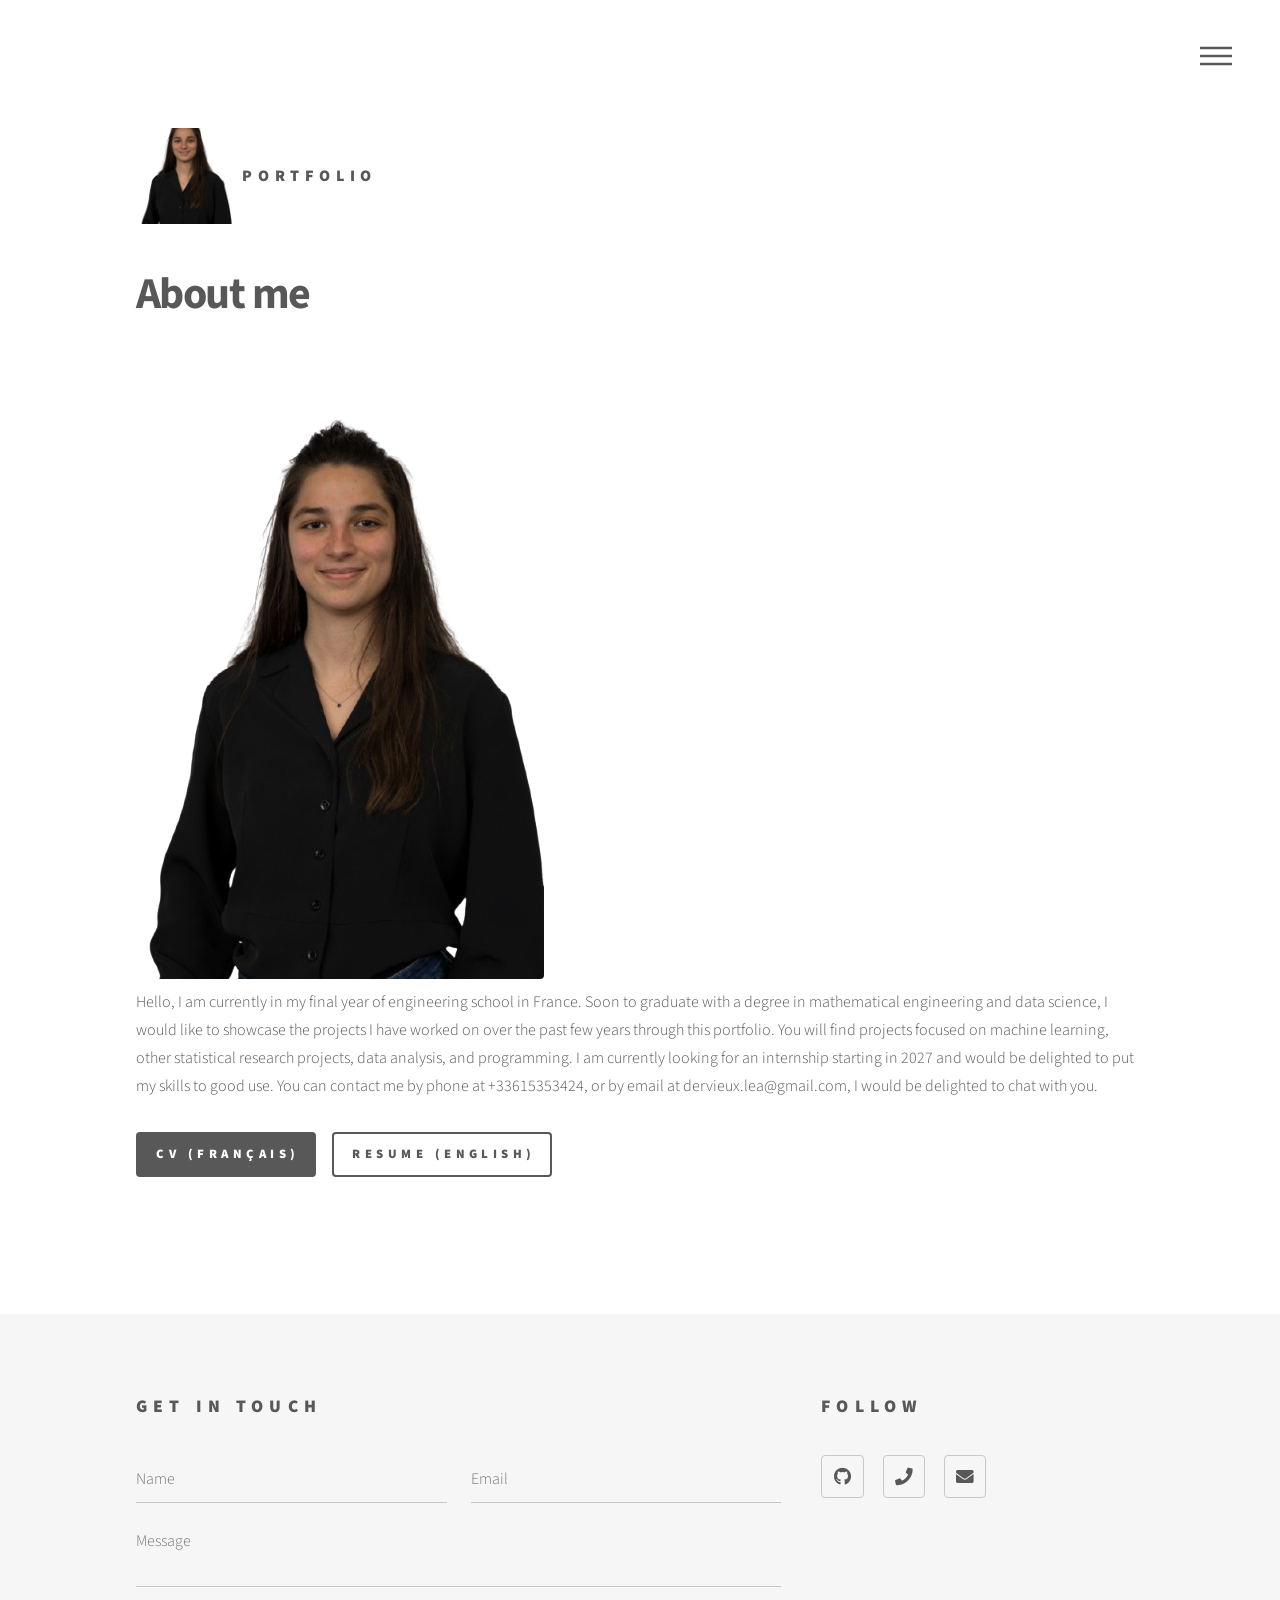
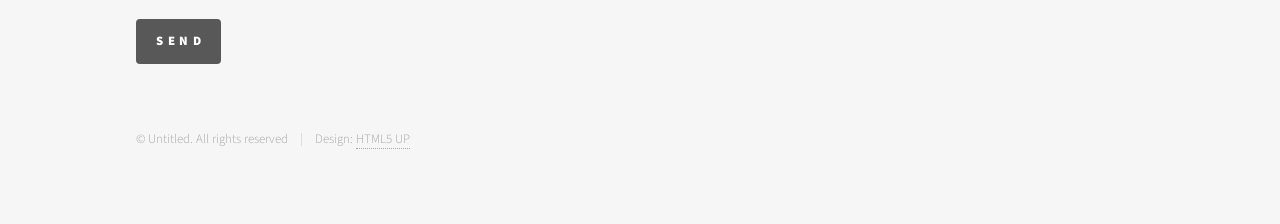
==== commit 48369c2c: "Revise 'About Me' section with new details Updated personal introduction and contact information." ====
--- a/about.html
+++ b/about.html
@@ -53,15 +53,20 @@
 								<h1>About me</h1>
 							</header>
 
-							<span class="image main"><img src="images/pic.png" alt="" /></span>
+							<span class="image avatar"><img src="images/pic.png" alt="Photo de Léa Dervieux" /></span>
 
 							<p>
-								<!-- Remplace ce texte par ta présentation : ton parcours, ce que tu étudies,
-								     les domaines qui t'intéressent (Machine Learning, data, programmation...),
-								     et ce que tu cherches (stage, alternance, contact...). -->
-								Bonjour, je suis Léa Dervieux. Je m'intéresse au Machine Learning, à la
-								programmation et à la data visualisation. Ce portfolio regroupe une sélection
-								de mes projets scolaires et personnels.
+					
+								Hello, 
+								
+								I am currently in my final year of engineering school in France. 
+								Soon to graduate with a degree in mathematical engineering and data science, I would like to showcase the projects I have worked on over the past few years through this portfolio. 
+								
+								You will find projects focused on machine learning, other statistical research projects, data analysis, and programming.
+								
+								I am currently looking for an internship starting in 2027 and would be delighted to put my skills to good use.
+
+								You can contact me by phone at +33615353424, or by email at dervieux.lea@gmail.com, I would be delighted to chat with you.
 							</p>
 
 							<ul class="actions">
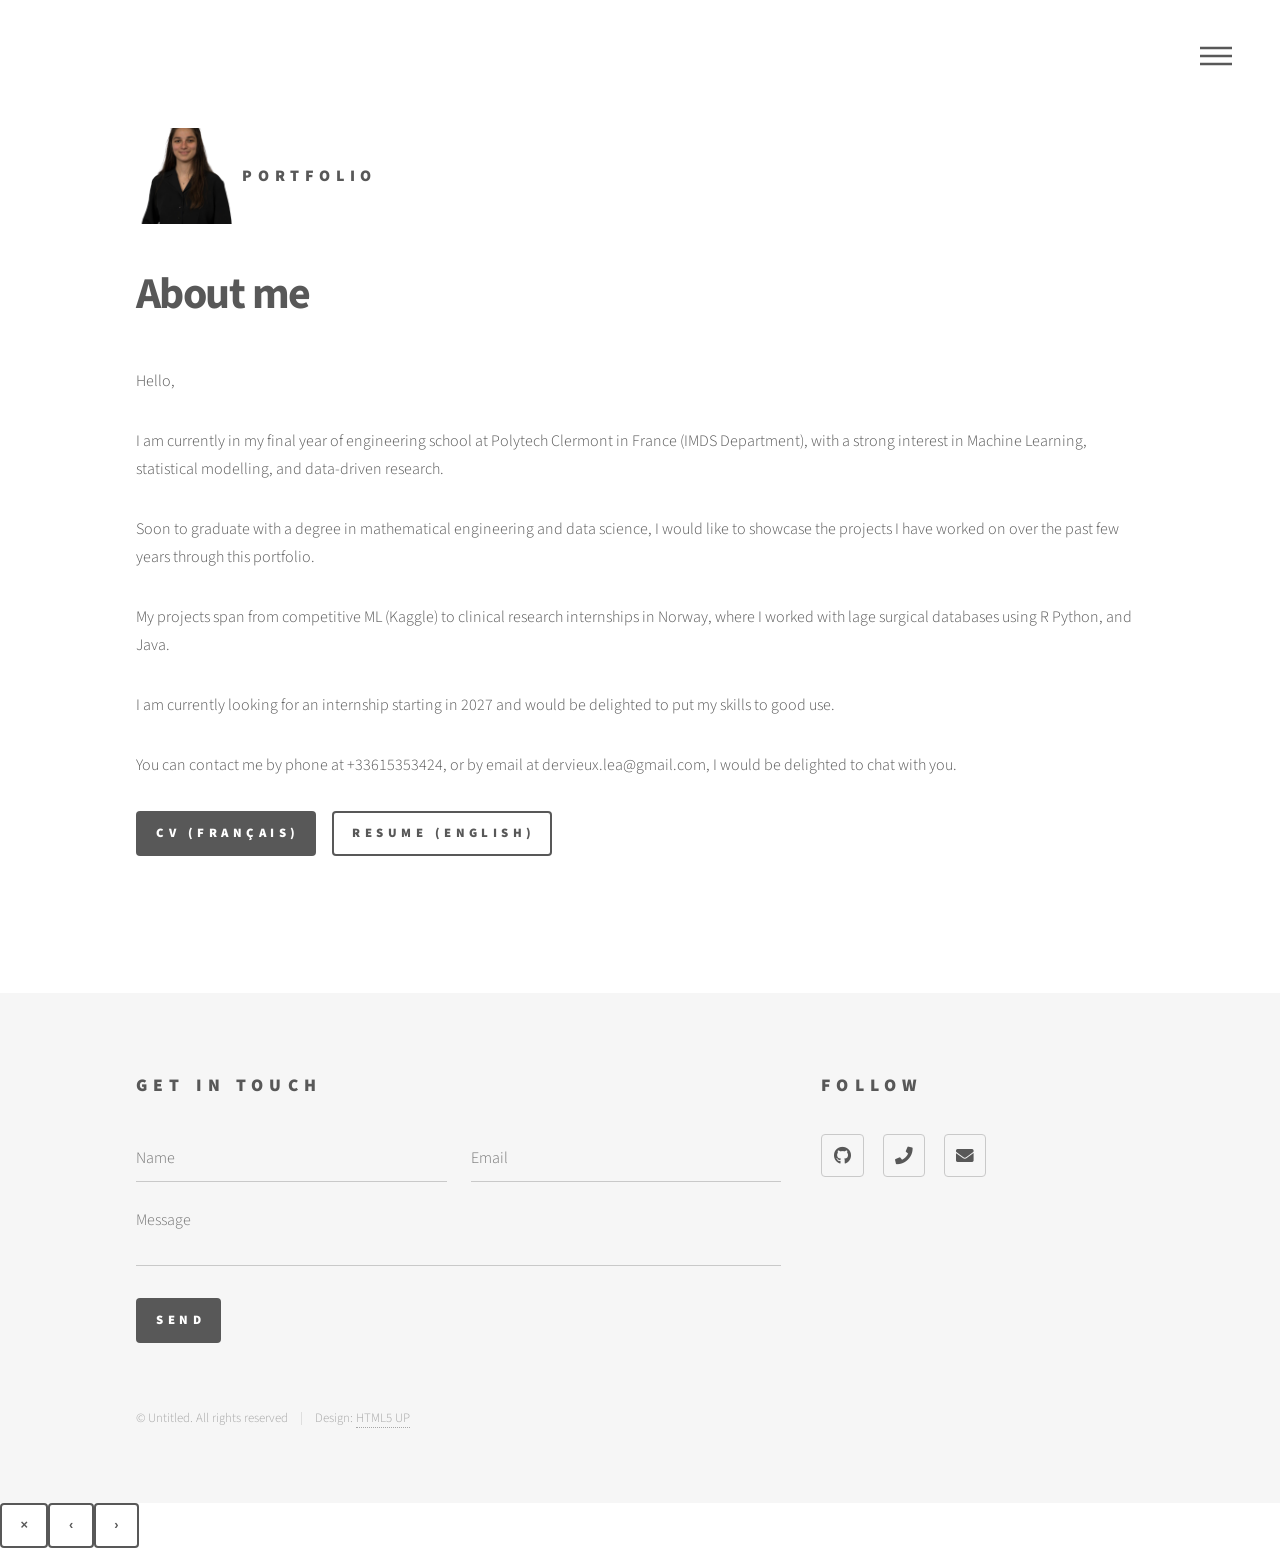
==== commit d38c3604: "Revise About section for clarity and detail Updated the content in the About section to enhance clar" ====
--- a/about.html
+++ b/about.html
@@ -52,22 +52,19 @@
 							<header>
 								<h1>About me</h1>
 							</header>
+					
+								<p>Hello, </p>
+								
+								<p>I am currently in my final year of engineering school at Polytech Clermont in France (IMDS Department), with a strong interest in Machine Learning, statistical modelling, and data-driven research.</p>
+								
+								<p>Soon to graduate with a degree in mathematical engineering and data science, I would like to showcase the projects I have worked on over the past few years through this portfolio.</p>
 
-							<span class="image avatar"><img src="images/pic.png" alt="Photo de Léa Dervieux" /></span>
+								<p>My projects span from competitive ML (Kaggle) to  clinical research internships in Norway, where I worked with lage surgical databases using R Python, and Java.</p>
+								
+								<p>I am currently looking for an internship starting in 2027 and would be delighted to put my skills to good use.</p>
 
-							<p>
-					
-								Hello, 
-								
-								I am currently in my final year of engineering school in France. 
-								Soon to graduate with a degree in mathematical engineering and data science, I would like to showcase the projects I have worked on over the past few years through this portfolio. 
-								
-								You will find projects focused on machine learning, other statistical research projects, data analysis, and programming.
-								
-								I am currently looking for an internship starting in 2027 and would be delighted to put my skills to good use.
-
-								You can contact me by phone at +33615353424, or by email at dervieux.lea@gmail.com, I would be delighted to chat with you.
-							</p>
+								<p>You can contact me by phone at +33615353424, or by email at dervieux.lea@gmail.com, I would be delighted to chat with you.</p>
+							
 
 							<ul class="actions">
 								<li><a href="CV.pdf" target="_blank" class="button primary">CV (français)</a></li>
--- a/assets/css/main.css
+++ b/assets/css/main.css
@@ -2360,6 +2360,22 @@
 
 			.image.main img {
 				width: 100%;
+			}
+
+		/* Petite photo de profil ronde, utilisée sur about.html */
+		.image.avatar {
+			display: block;
+			width: 200px;
+			height: 200px;
+			margin: 0 auto 2em auto;
+		}
+
+			.image.avatar img {
+				width: 100%;
+				height: 100%;
+				-webkit-object-fit: cover;
+				object-fit: cover;
+				border-radius: 50%;
 			}
 
 			@media screen and (max-width: 736px) {
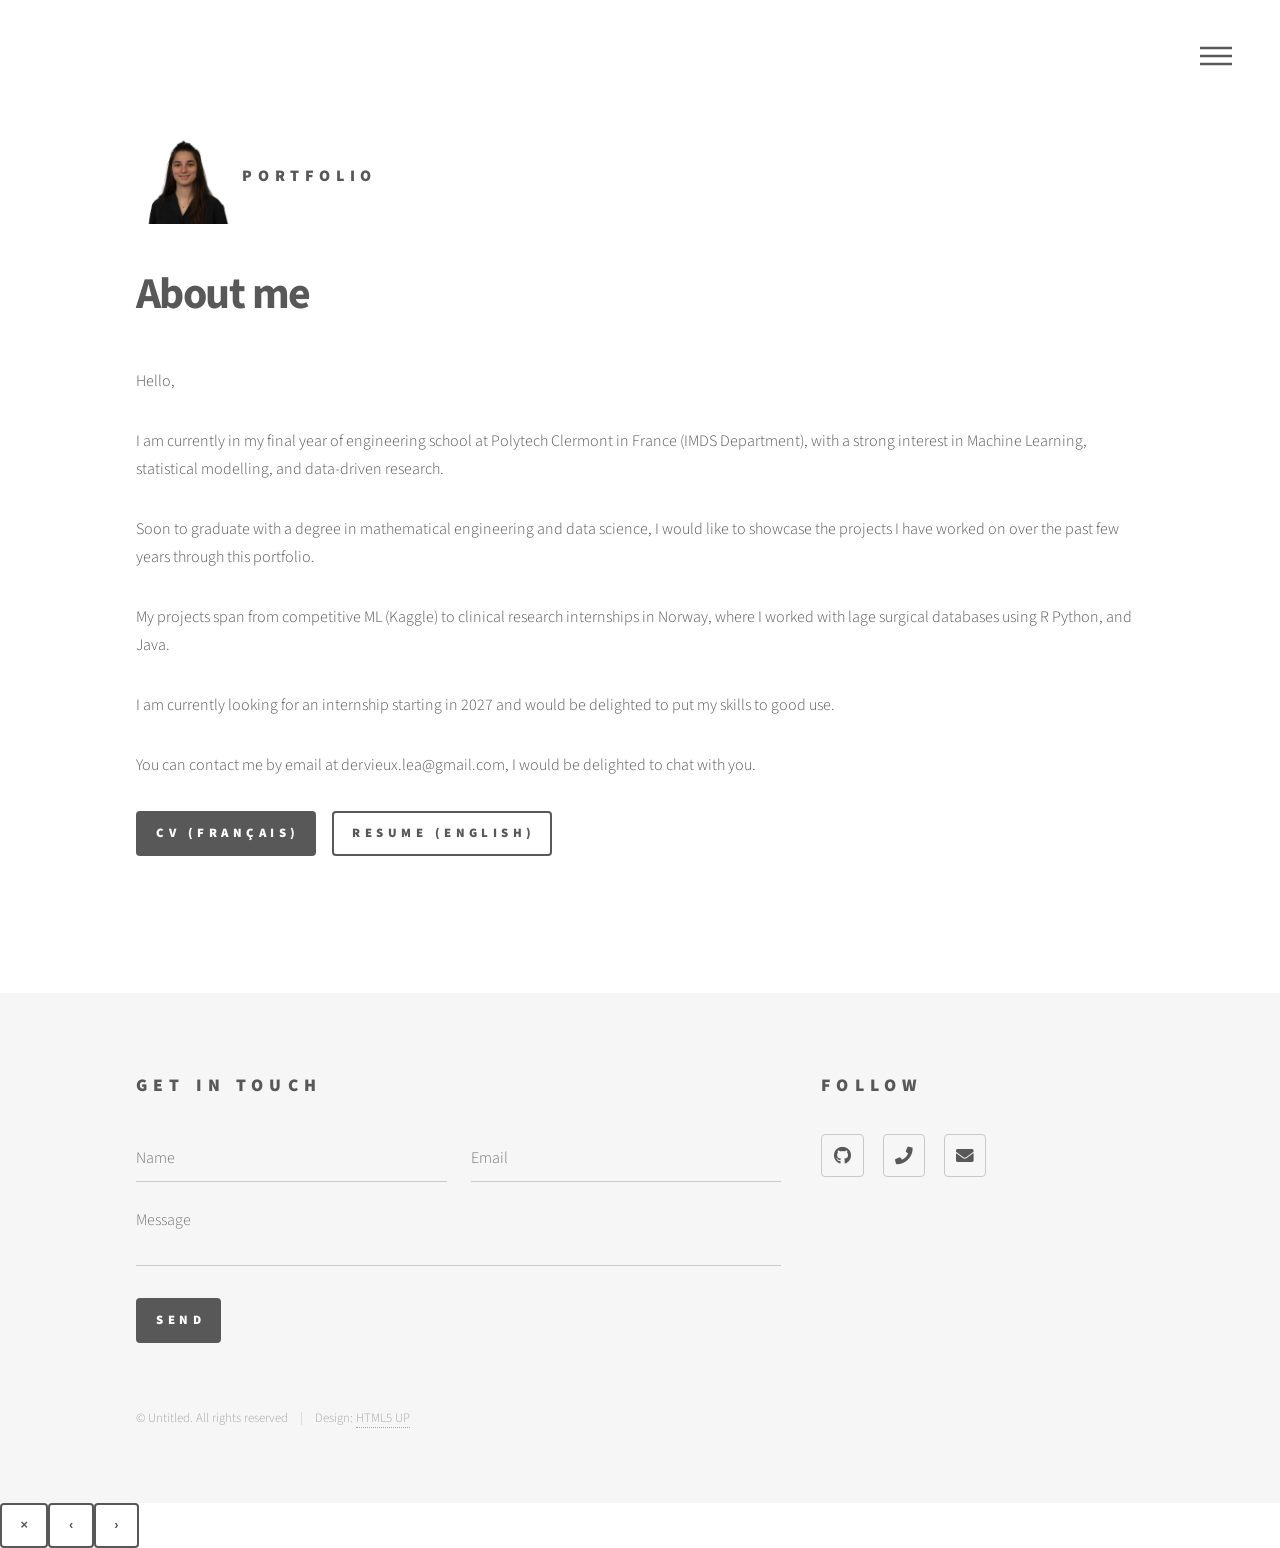
==== commit 14bc15c7: "Update about.html" ====
--- a/about.html
+++ b/about.html
@@ -63,7 +63,7 @@
 								
 								<p>I am currently looking for an internship starting in 2027 and would be delighted to put my skills to good use.</p>
 
-								<p>You can contact me by phone at +33615353424, or by email at dervieux.lea@gmail.com, I would be delighted to chat with you.</p>
+								<p>You can contact me by email at dervieux.lea@gmail.com, I would be delighted to chat with you.</p>
 							
 
 							<ul class="actions">
--- a/assets/css/main.css
+++ b/assets/css/main.css
@@ -2375,6 +2375,8 @@
 				height: 100%;
 				-webkit-object-fit: cover;
 				object-fit: cover;
+				-webkit-object-position: top;
+				object-position: top;
 				border-radius: 50%;
 			}
 
@@ -2874,6 +2876,7 @@
 					width: 6em;
 					height: 6em;
 					object-fit: cover;
+					object-position: top;
 				}
 
 		#header nav {
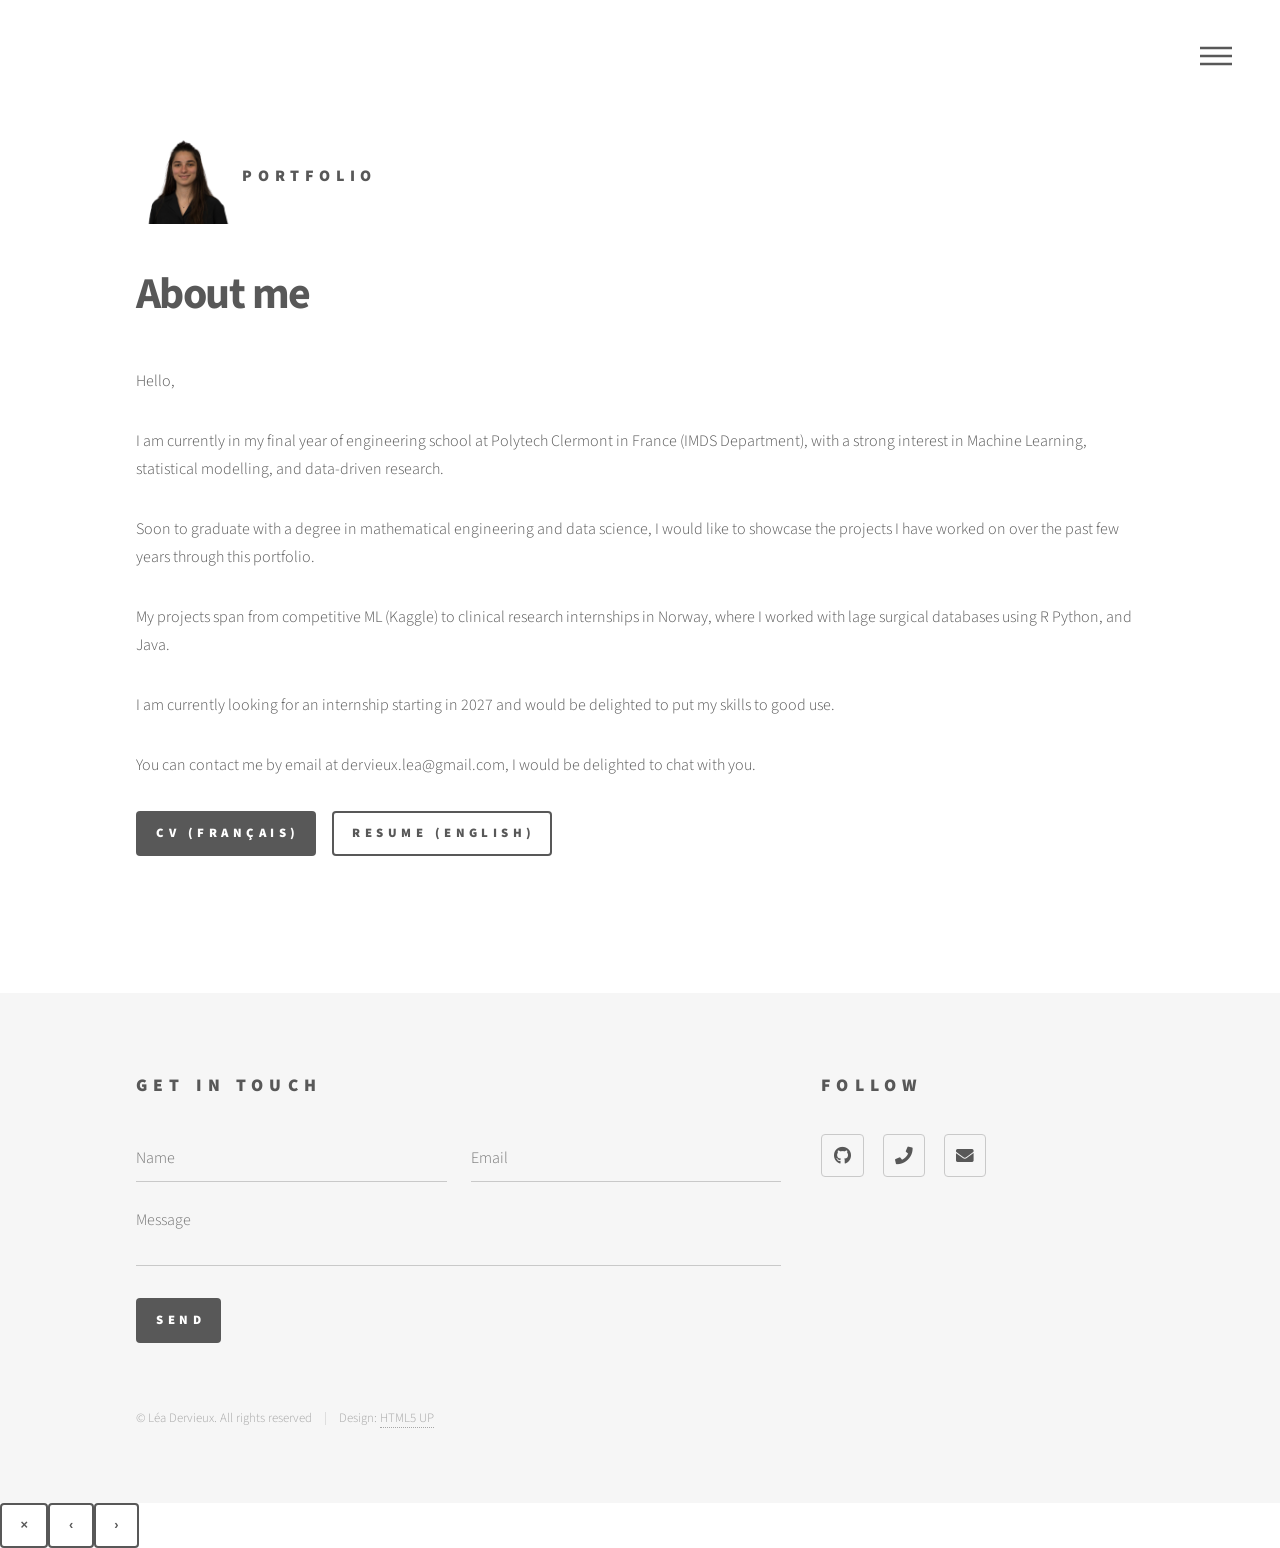
==== commit 8575e021: "Update email link and copyright owner in about.html" ====
--- a/about.html
+++ b/about.html
@@ -100,11 +100,11 @@
 								<ul class="icons">
 									<li><a href="https://github.com/leadervieux" class="icon brands style2 fa-github" target="_blank"><span class="label">GitHub</span></a></li>
 									<li><a href="#" class="icon solid style2 fa-phone"><span class="label">Phone</span></a></li>
-									<li><a href="#" class="icon solid style2 fa-envelope"><span class="label">Email</span></a></li>
+									<li><a href="mailto:dervieux.lea@gmail.com" class="icon solid style2 fa-envelope"><span class="label">Email</span></a></li>
 								</ul>
 							</section>
 							<ul class="copyright">
-								<li>&copy; Untitled. All rights reserved</li><li>Design: <a href="http://html5up.net">HTML5 UP</a></li>
+								<li>&copy; Léa Dervieux. All rights reserved</li><li>Design: <a href="http://html5up.net">HTML5 UP</a></li>
 							</ul>
 						</div>
 					</footer>
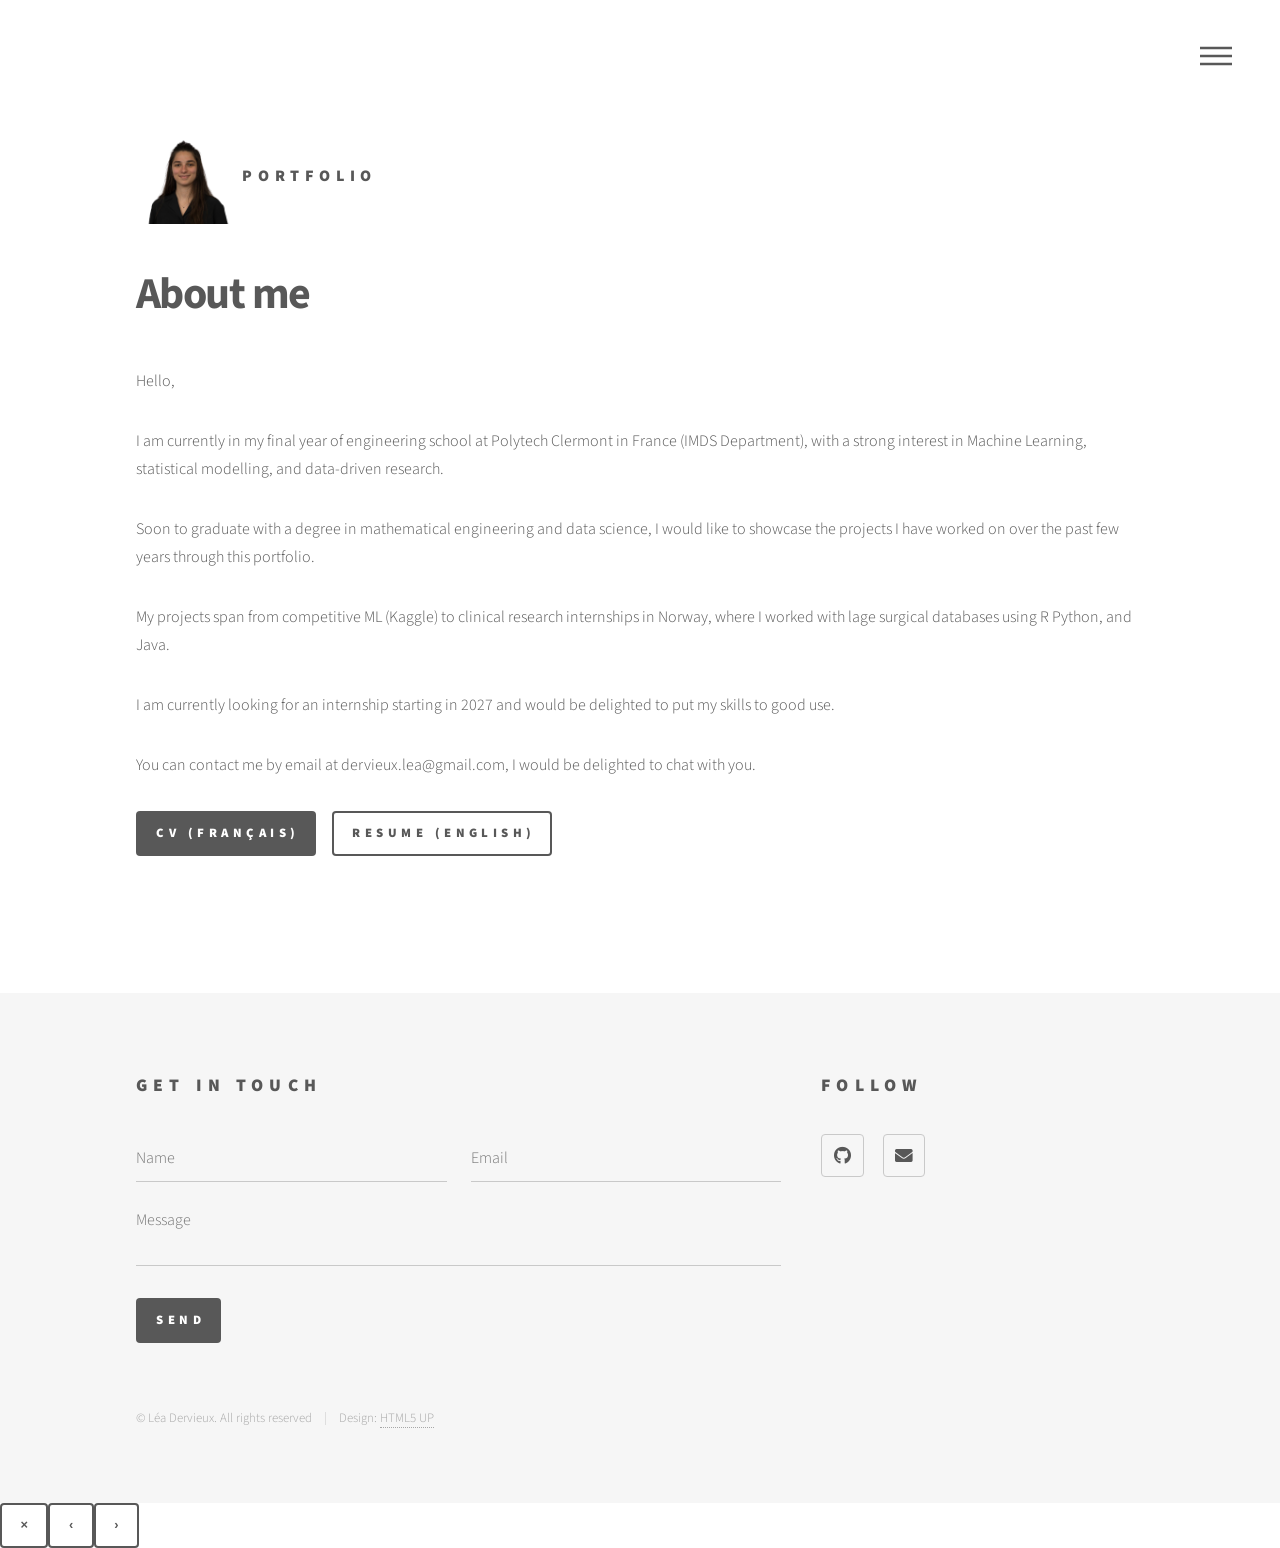
==== commit 7448fed4: "Update about.html" ====
--- a/about.html
+++ b/about.html
@@ -99,7 +99,6 @@
 								<h2>Follow</h2>
 								<ul class="icons">
 									<li><a href="https://github.com/leadervieux" class="icon brands style2 fa-github" target="_blank"><span class="label">GitHub</span></a></li>
-									<li><a href="#" class="icon solid style2 fa-phone"><span class="label">Phone</span></a></li>
 									<li><a href="mailto:dervieux.lea@gmail.com" class="icon solid style2 fa-envelope"><span class="label">Email</span></a></li>
 								</ul>
 							</section>
